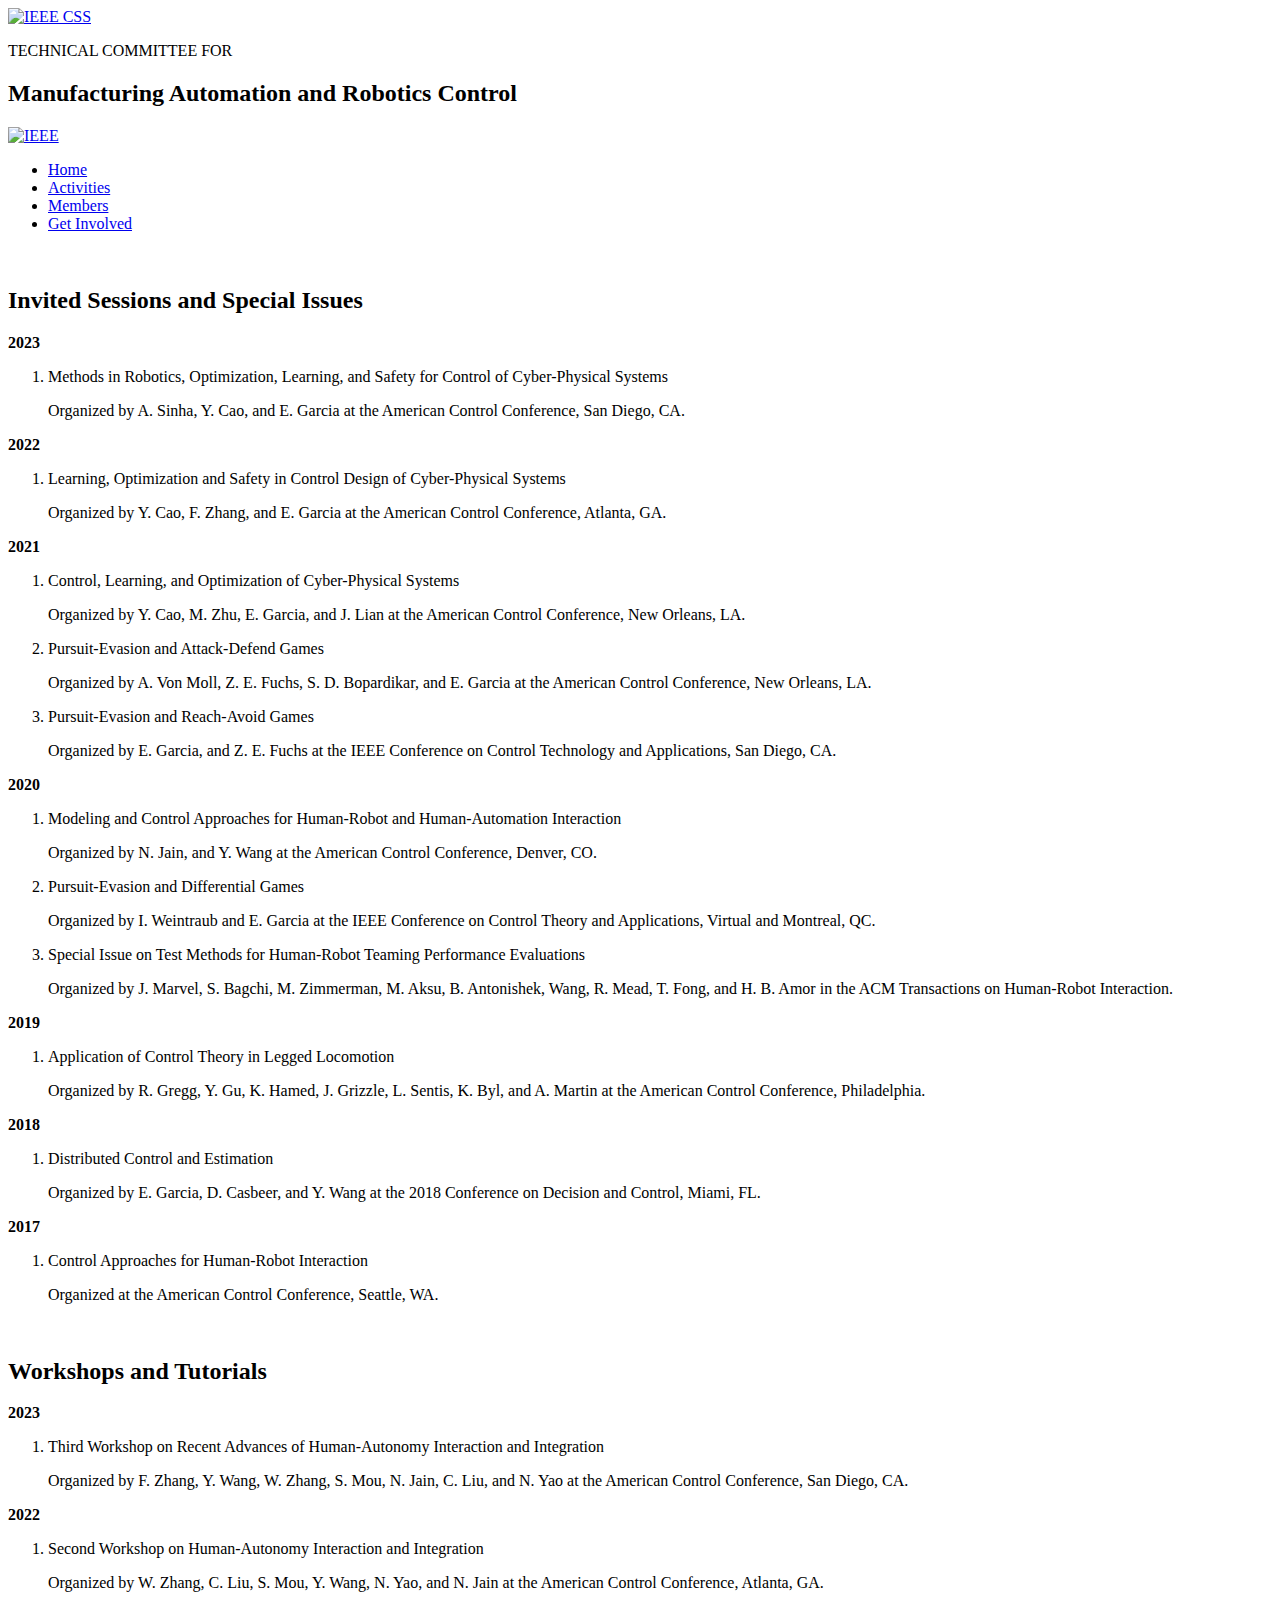
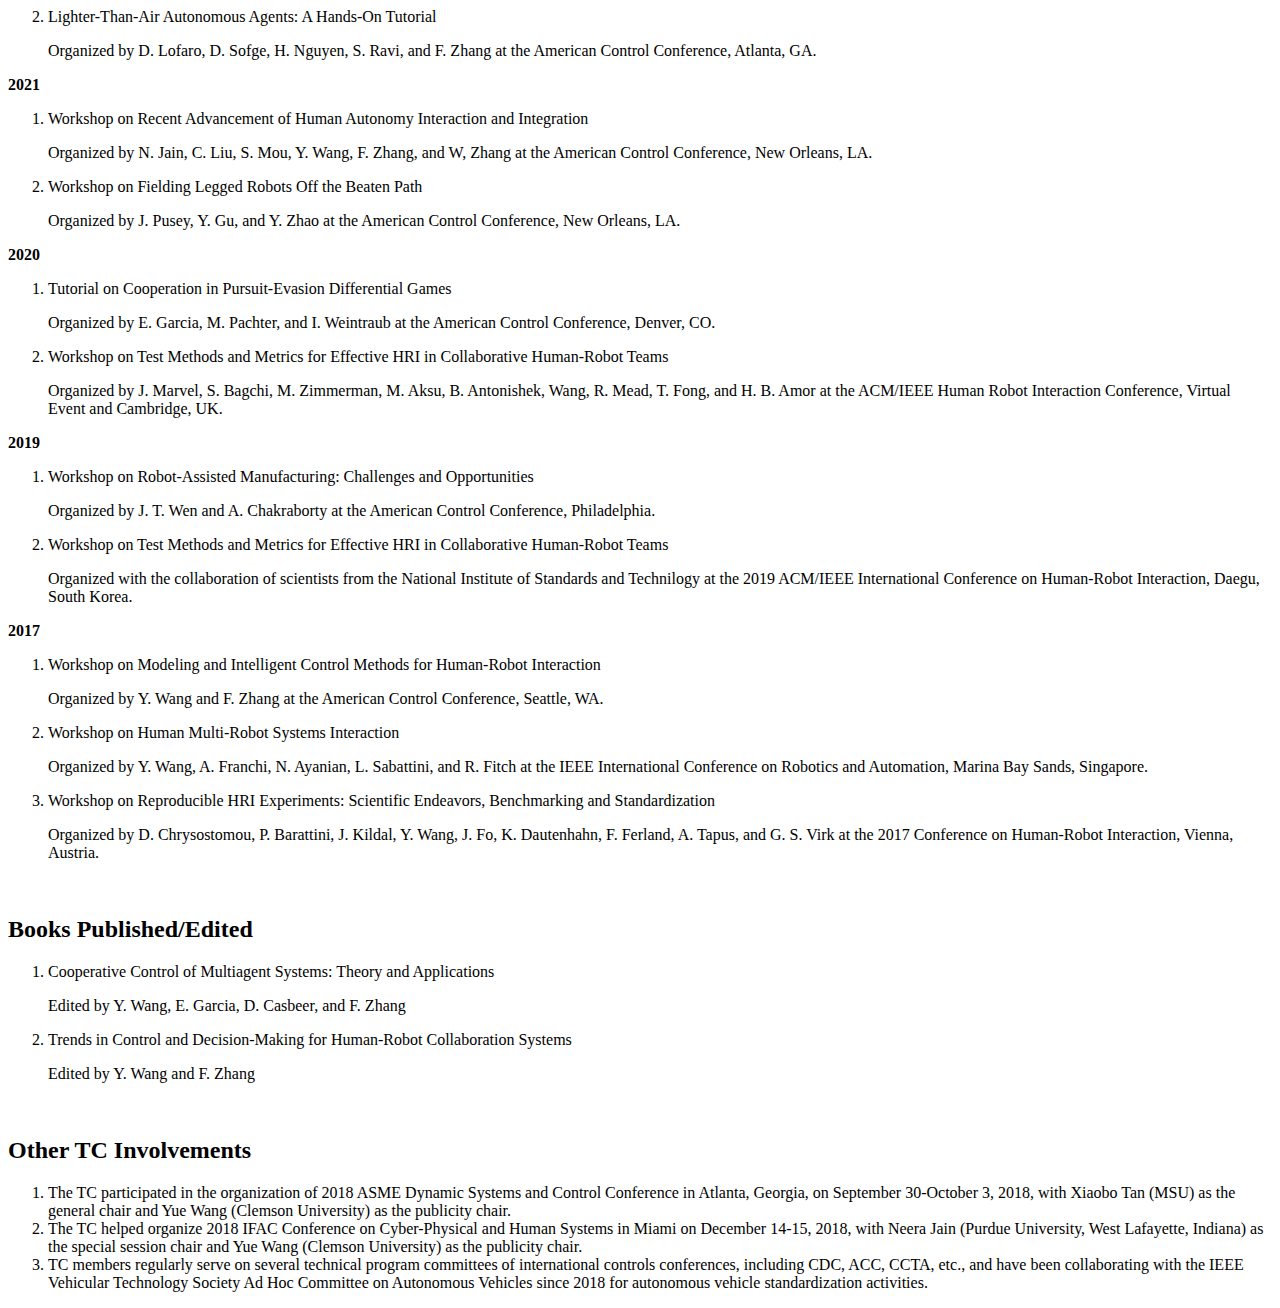
==== activities.html @ f47c3c08 "updated other files" ====
<!DOCTYPE html>
<html
  class="no-js"
  xmlns="http://www.w3.org/1999/xhtml"
  xml:lang="en-gb"
  lang="en-gb"
  dir="ltr"
>
  <head>
    <meta charset="utf-8" />
    <meta http-equiv="content-type" content="text/html; charset=utf-8" />
    <meta name="keywords" content="IEEE, control, systems, society" />
    <meta
      name="description"
      content="Focus is on both applied and theoretical issues in robotics and automation. Robotics is here defined to include intelligent machines and systems; whereas automation includes the use of automated methods in various applications to improve performance and productivity. The society sponsors a number of conferences, including the annual International Conference on Robotics and Automation."
    />
    <title>Activities - IEEE Control Systems Society</title>

    <link rel="shortcut icon" href="/images/favicon.png" />
    <link rel="stylesheet" href="/css/system.css" />
    <link
      href="https://fonts.googleapis.com/css?family=Open+Sans:400,700,800,600"
      rel="stylesheet"
      type="text/css"
    />
    <link rel="stylesheet" href="/css/bootstrap.min.css" />
    <link rel="stylesheet" href="/css/bootstrap-theme.min.css" />
    <link rel="stylesheet" href="/css/font-awesome.min.css" />
    <link rel="stylesheet" href="/css/styles.css" />
    <script src="/js/modernizr-2.6.2-respond-1.1.0.min.js"></script>

    <div class="custom"></div>
  </head>
  <body class="tc-template">
    <header id="header">
      <div class="container title">
        <div class="row">
          <div
            class="col-lg-2 col-md-2 col-sm-12 col-xs-12 logo-ieee text-left"
          >
            <a href="https://www.ieeecss.org/"
              ><img
                src="/images/ieee-css-logo.jpeg"
                width="140"
                height="70"
                alt="IEEE CSS"
            /></a>
          </div>
          <div class="col-lg-8 col-md-8 col-sm-12 col-xs-12">
            <p class="intro">TECHNICAL COMMITTEE FOR</p>
            <h2>Manufacturing Automation and Robotics Control</h2>
          </div>
          <div
            class="col-lg-2 col-md-2 hidden-xs hidden-sm logo-ieee text-right hidden-xs"
          >
            <a href="http://www.ieee.org" target="_blank"
              ><img
                src="/images/ieee-logo.png"
                width="95"
                height="28"
                alt="IEEE"
            /></a>
          </div>
        </div>
      </div>

      <div class="nav">
        <div class="container">
          <div class="row">
            <div class="col-lg-12 col-md-12 col-sm-12 col-xs-12">
              <nav id="nav" role="navigation">
                <div class="moduletable">
                  <ul class="nav menu mod-list">
                    <li class="item-247">
                      <a href="/">Home</a>
                    </li>
                    <li class="item-246">
                      <a href="activities.html">Activities</a>
                    </li>
                    <li class="item-247">
                      <a href="members.html">Members</a>
                    </li>
                    <li class="item-247">
                      <a href="contact.html">Get Involved</a>
                    </li>
                  </ul>
                </div>
              </nav>
            </div>
          </div>
        </div>
      </div>
    </header>

    <div id="main" class="container">
      <div class="row">
        <div class="col-lg-12 col-md-12 col-sm-12 col-xs-12">
          <article>
            <div class="item-page">
              <p>&nbsp;</p>
              <h2>Invited Sessions and Special Issues</h2>
              <!-- <p><strong>2024</strong></p>
              <ol>
                <li>
                  Control of Cyber-Physical Systems: Multidisciplinary
                  Approaches in Robotics, Optimization, Learning, and Safety
                  <p>
                    Organized by A. Sinha, Y. Cao, and D. Casbeer at the
                    American Control Conference, Toronto, ON [Proposed].
                  </p>
                </li>
              </ol> -->
              <p><strong>2023</strong></p>
              <ol>
                <li>
                  Methods in Robotics, Optimization, Learning, and Safety for
                  Control of Cyber-Physical Systems
                  <p>
                    Organized by A. Sinha, Y. Cao, and E. Garcia at the American
                    Control Conference, San Diego, CA.
                  </p>
                </li>
              </ol>
              <p><strong>2022</strong></p>
              <ol>
                <li>
                  Learning, Optimization and Safety in Control Design of
                  Cyber-Physical Systems
                  <p>
                    Organized by Y. Cao, F. Zhang, and E. Garcia at the American
                    Control Conference, Atlanta, GA.
                  </p>
                </li>
              </ol>

              <p><strong>2021</strong></p>
              <ol>
                <li>
                  Control, Learning, and Optimization of Cyber-Physical Systems
                  <p>
                    Organized by Y. Cao, M. Zhu, E. Garcia, and J. Lian at the
                    American Control Conference, New Orleans, LA.
                  </p>
                </li>
                <li>
                  Pursuit-Evasion and Attack-Defend Games
                  <p>
                    Organized by A. Von Moll, Z. E. Fuchs, S. D. Bopardikar, and
                    E. Garcia at the American Control Conference, New Orleans,
                    LA.
                  </p>
                </li>
                <li>
                  Pursuit-Evasion and Reach-Avoid Games
                  <p>
                    Organized by E. Garcia, and Z. E. Fuchs at the IEEE
                    Conference on Control Technology and Applications, San
                    Diego, CA.
                  </p>
                </li>
              </ol>
              <p><strong>2020</strong></p>
              <ol>
                <li>
                  Modeling and Control Approaches for Human-Robot and
                  Human-Automation Interaction
                  <p>
                    Organized by N. Jain, and Y. Wang at the American Control
                    Conference, Denver, CO.
                  </p>
                </li>
                <li>
                  Pursuit-Evasion and Differential Games
                  <p>
                    Organized by I. Weintraub and E. Garcia at the IEEE
                    Conference on Control Theory and Applications, Virtual and
                    Montreal, QC.
                  </p>
                </li>
                <li>
                  Special Issue on Test Methods for Human-Robot Teaming
                  Performance Evaluations
                  <p>
                    Organized by J. Marvel, S. Bagchi, M. Zimmerman, M. Aksu, B.
                    Antonishek, Wang, R. Mead, T. Fong, and H. B. Amor in the
                    ACM Transactions on Human-Robot Interaction.
                  </p>
                </li>
              </ol>
              <p><strong>2019</strong></p>
              <ol>
                <li>
                  Application of Control Theory in Legged Locomotion
                  <p>
                    Organized by R. Gregg, Y. Gu, K. Hamed, J. Grizzle, L.
                    Sentis, K. Byl, and A. Martin at the American Control
                    Conference, Philadelphia.
                  </p>
                </li>
              </ol>
              <p><strong>2018</strong></p>
              <ol>
                <li>
                  Distributed Control and Estimation
                  <p>
                    Organized by E. Garcia, D. Casbeer, and Y. Wang at the 2018
                    Conference on Decision and Control, Miami, FL.
                  </p>
                </li>
              </ol>
              <p><strong>2017</strong></p>
              <ol>
                <li>
                  Control Approaches for Human-Robot Interaction
                  <p>
                    Organized at the American Control Conference, Seattle, WA.
                  </p>
                </li>
              </ol>

              <p>&nbsp;</p>

              <h2>Workshops and Tutorials</h2>
              <p><strong>2023</strong></p>
              <ol>
                <li>
                  Third Workshop on Recent Advances of Human-Autonomy
                  Interaction and Integration
                  <p>
                    Organized by F. Zhang, Y. Wang, W. Zhang, S. Mou, N. Jain,
                    C. Liu, and N. Yao at the American Control Conference, San
                    Diego, CA.
                  </p>
                </li>
              </ol>
              <p><strong>2022</strong></p>
              <ol>
                <li>
                  Second Workshop on Human-Autonomy Interaction and Integration
                  <p>
                    Organized by W. Zhang, C. Liu, S. Mou, Y. Wang, N. Yao, and
                    N. Jain at the American Control Conference, Atlanta, GA.
                  </p>
                </li>
                <li>
                  Lighter-Than-Air Autonomous Agents: A Hands-On Tutorial
                  <p>
                    Organized by D. Lofaro, D. Sofge, H. Nguyen, S. Ravi, and F.
                    Zhang at the American Control Conference, Atlanta, GA.
                  </p>
                </li>
              </ol>
              <p><strong>2021</strong></p>
              <ol>
                <li>
                  Workshop on Recent Advancement of Human Autonomy Interaction
                  and Integration
                  <p>
                    Organized by N. Jain, C. Liu, S. Mou, Y. Wang, F. Zhang, and
                    W, Zhang at the American Control Conference, New Orleans,
                    LA.
                  </p>
                </li>
                <li>
                  Workshop on Fielding Legged Robots Off the Beaten Path
                  <p>
                    Organized by J. Pusey, Y. Gu, and Y. Zhao at the American
                    Control Conference, New Orleans, LA.
                  </p>
                </li>
              </ol>
              <p><strong>2020</strong></p>
              <ol>
                <li>
                  Tutorial on Cooperation in Pursuit-Evasion Differential Games
                  <p>
                    Organized by E. Garcia, M. Pachter, and I. Weintraub at the
                    American Control Conference, Denver, CO.
                  </p>
                </li>
                <li>
                  Workshop on Test Methods and Metrics for Effective HRI in
                  Collaborative Human-Robot Teams
                  <p>
                    Organized by J. Marvel, S. Bagchi, M. Zimmerman, M. Aksu, B.
                    Antonishek, Wang, R. Mead, T. Fong, and H. B. Amor at the
                    ACM/IEEE Human Robot Interaction Conference, Virtual Event
                    and Cambridge, UK.
                  </p>
                </li>
              </ol>
              <p><strong>2019</strong></p>
              <ol>
                <li>
                  Workshop on Robot-Assisted Manufacturing: Challenges and
                  Opportunities
                  <p>
                    Organized by J. T. Wen and A. Chakraborty at the American
                    Control Conference, Philadelphia.
                  </p>
                </li>
                <li>
                  Workshop on Test Methods and Metrics for Effective HRI in
                  Collaborative Human-Robot Teams
                  <p>
                    Organized with the collaboration of scientists from the
                    National Institute of Standards and Technilogy at the 2019
                    ACM/IEEE International Conference on Human-Robot
                    Interaction, Daegu, South Korea.
                  </p>
                </li>
              </ol>
              <p><strong>2017</strong></p>
              <ol>
                <li>
                  Workshop on Modeling and Intelligent Control Methods for
                  Human-Robot Interaction
                  <p>
                    Organized by Y. Wang and F. Zhang at the American Control
                    Conference, Seattle, WA.
                  </p>
                </li>
                <li>
                  Workshop on Human Multi-Robot Systems Interaction
                  <p>
                    Organized by Y. Wang, A. Franchi, N. Ayanian, L. Sabattini,
                    and R. Fitch at the IEEE International Conference on
                    Robotics and Automation, Marina Bay Sands, Singapore.
                  </p>
                </li>
                <li>
                  Workshop on Reproducible HRI Experiments: Scientific
                  Endeavors, Benchmarking and Standardization
                  <p>
                    Organized by D. Chrysostomou, P. Barattini, J. Kildal, Y.
                    Wang, J. Fo, K. Dautenhahn, F. Ferland, A. Tapus, and G. S.
                    Virk at the 2017 Conference on Human-Robot Interaction,
                    Vienna, Austria.
                  </p>
                </li>
              </ol>

              <p>&nbsp;</p>

              <h2>Books Published/Edited</h2>
              <ol>
                <li>
                  Cooperative Control of Multiagent Systems: Theory and
                  Applications
                  <p>Edited by Y. Wang, E. Garcia, D. Casbeer, and F. Zhang</p>
                </li>
                <li>
                  Trends in Control and Decision-Making for Human-Robot
                  Collaboration Systems
                  <p>Edited by Y. Wang and F. Zhang</p>
                </li>
              </ol>

              <p>&nbsp;</p>

              <h2>Other TC Involvements</h2>
              <ol>
                <li>
                  The TC participated in the organization of 2018 ASME Dynamic
                  Systems and Control Conference in Atlanta, Georgia, on
                  September 30-October 3, 2018, with Xiaobo Tan (MSU) as the
                  general chair and Yue Wang (Clemson University) as the
                  publicity chair.
                </li>
                <li>
                  The TC helped organize 2018 IFAC Conference on Cyber-Physical
                  and Human Systems in Miami on December 14-15, 2018, with Neera
                  Jain (Purdue University, West Lafayette, Indiana) as the
                  special session chair and Yue Wang (Clemson University) as the
                  publicity chair.
                </li>
                <li>
                  TC members regularly serve on several technical program
                  committees of international controls conferences, including
                  CDC, ACC, CCTA, etc., and have been collaborating with the
                  IEEE Vehicular Technology Society Ad Hoc Committee on
                  Autonomous Vehicles since 2018 for autonomous vehicle
                  standardization activities.
                </li>
              </ol>
            </div>
          </article>
        </div>
      </div>
    </div>
    <script src="http://ajax.googleapis.com/ajax/libs/jquery/1.11.0/jquery.min.js"></script>
    <script src="/js/bootstrap.min.js"></script>
    <script src="/js/scripts.js"></script>
  </body>
</html>
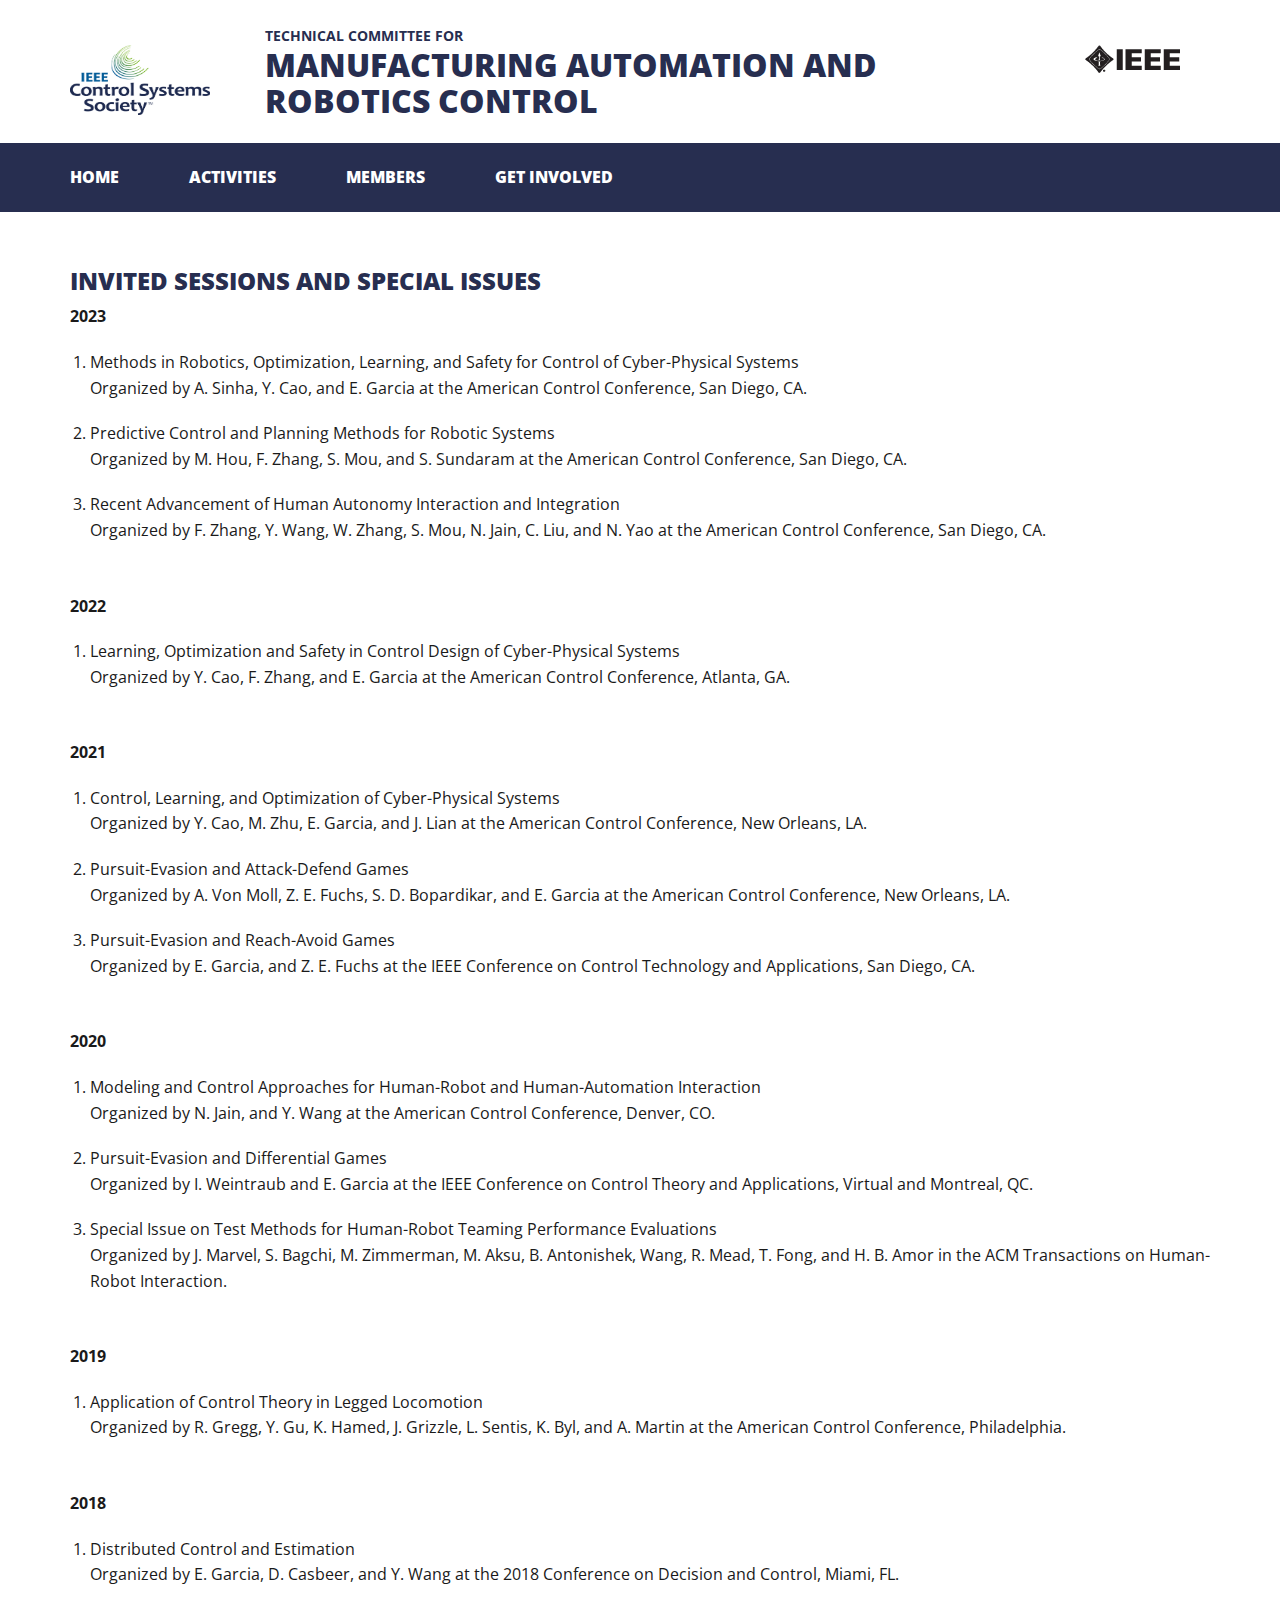
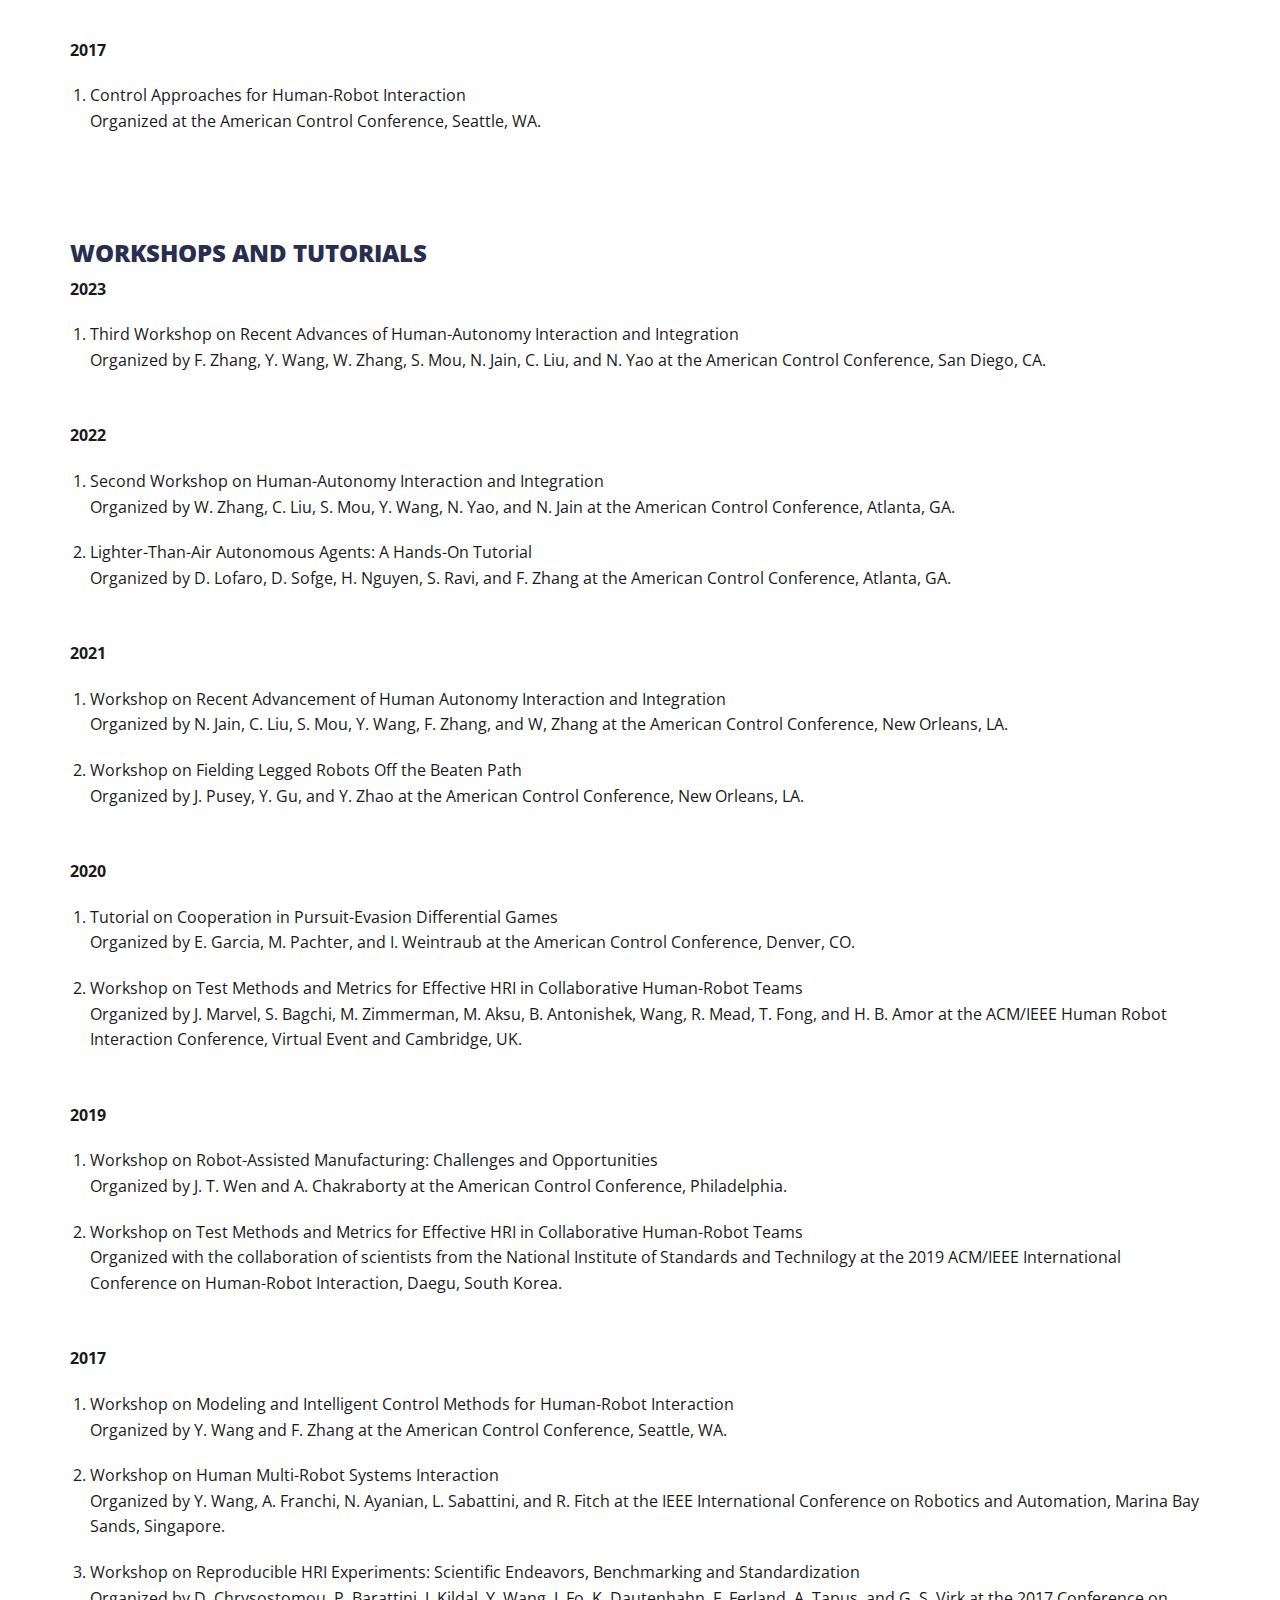
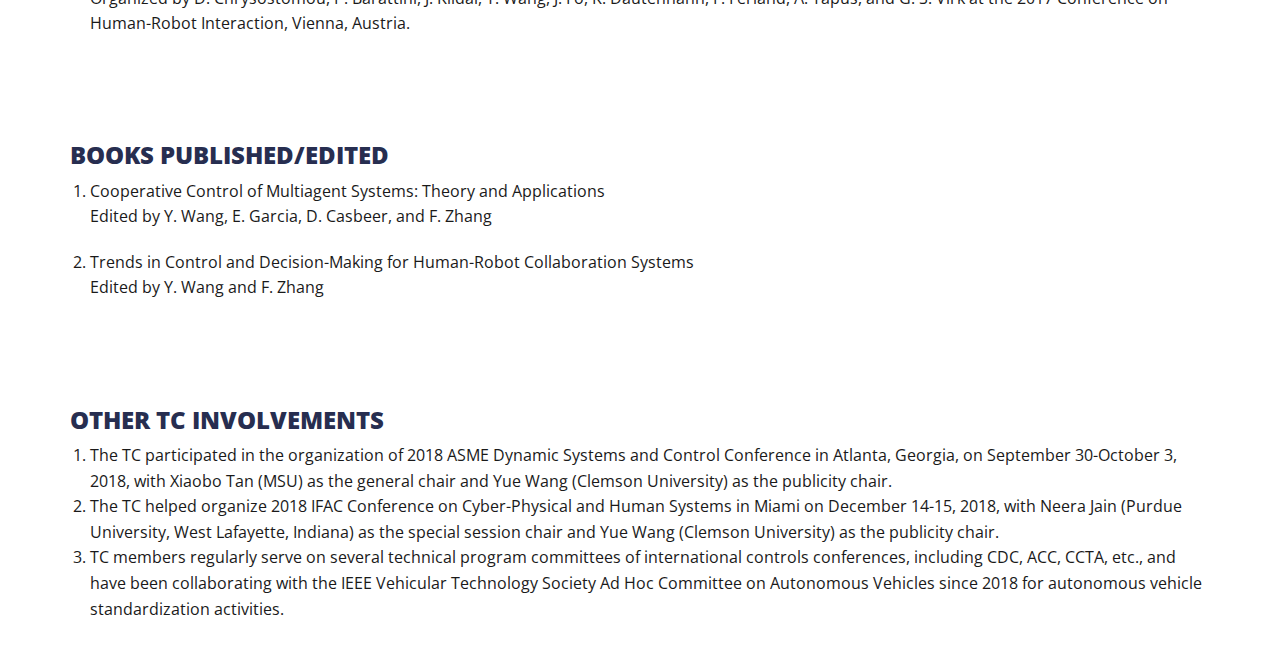
==== commit e0308195: "Update activities.html" ====
--- a/activities.html
+++ b/activities.html
@@ -120,6 +120,23 @@
                     Control Conference, San Diego, CA.
                   </p>
                 </li>
+                <li>
+                  Predictive Control and Planning Methods for Robotic Systems
+                  <p>
+                    Organized by M. Hou, F. Zhang, S. Mou, and S. Sundaram at
+                    the American Control Conference, San Diego, CA.
+                  </p>
+                </li>
+                <li>
+                  Recent Advancement of Human Autonomy Interaction and
+                  Integration
+
+                  <p>
+                    Organized by F. Zhang, Y. Wang, W. Zhang, S. Mou, N. Jain,
+                    C. Liu, and N. Yao at the American Control Conference, San
+                    Diego, CA.
+                  </p>
+                </li>
               </ol>
               <p><strong>2022</strong></p>
               <ol>
--- a/css/system.css
+++ b/css/system.css
@@ -0,0 +1,51 @@
+/**
+ * @copyright	(C) 2007 Open Source Matters, Inc. <https://www.joomla.org>
+ * @license		GNU General Public License version 2 or later; see LICENSE.txt
+ */
+
+/* Import project-level system CSS */
+@import url(../../../media/system/css/system.css);
+
+/* Unpublished */
+.system-unpublished,
+tr.system-unpublished {
+  background: #e8edf1;
+  border-top: 4px solid #c4d3df;
+  border-bottom: 4px solid #c4d3df;
+}
+
+span.highlight {
+  background-color: #ffffcc;
+  font-weight: bold;
+  padding: 1px 0;
+}
+
+.img-fulltext-float-right {
+  float: right;
+  margin-left: 10px;
+  margin-bottom: 10px;
+}
+
+.img-fulltext-float-left {
+  float: left;
+  margin-right: 10px;
+  margin-bottom: 10px;
+}
+
+.img-fulltext-float-none {
+}
+
+.img-intro-float-right {
+  float: right;
+  margin-left: 5px;
+  margin-bottom: 5px;
+}
+
+.img-intro-float-left {
+  float: left;
+  margin-right: 5px;
+  margin-bottom: 5px;
+}
+
+.img-intro-float-none {
+}
--- a/css/styles.css
+++ b/css/styles.css
@@ -0,0 +1,917 @@
+html {
+  min-height: 100%;
+  height: auto;
+}
+body {
+  font-family: "Open Sans", Arial, sans-serif;
+  color: #1a1a1a;
+  font-weight: 400;
+}
+a {
+  color: #61116a;
+  text-decoration: none;
+}
+a:hover {
+  text-decoration: underline;
+}
+ul {
+  padding-left: 0;
+}
+ul li {
+  line-height: 2.4em;
+}
+p,
+article ol,
+article ul {
+  padding: 0 0 10px;
+  font-size: 16px;
+  line-height: 1.6em;
+}
+article ol,
+article ul {
+  /*padding: 0 0 20px 112px;*/
+  padding: 0 0 20px 20px;
+}
+article ol > li,
+article ul > li {
+  line-height: 1.6em;
+}
+article ol > li ol,
+article ul > li ol,
+article ol > li ul,
+article ul > li ul {
+  padding: 0 0 10px 18px;
+}
+h2 {
+  text-transform: uppercase;
+  /* color: #98012e; */
+  color: #272e50;
+  font-size: 24px;
+  font-weight: 900;
+}
+.article-info + h2 {
+  font-size: 18px;
+  padding: 0 12% 10px;
+}
+article h3,
+article h4,
+article h5 {
+  font-size: 18px;
+  font-weight: 700;
+  padding: 0 12% 10px;
+}
+#main .button,
+#main button {
+  background: #61116a;
+  background: -moz-linear-gradient(top, #9217a0 0, #61116a 100%);
+  background: -webkit-linear-gradient(top, #9217a0 0, #61116a 100%);
+  background: linear-gradient(to bottom, #9217a0 0, #61116a 100%);
+  border: 1px solid #61116a;
+  border-radius: 0;
+  color: #fff;
+  font-weight: 600;
+  padding: 0 30px;
+  cursor: pointer;
+  display: inline-block;
+  height: 34px;
+  font-size: 14px;
+  line-height: 34px;
+  text-align: center;
+}
+#main .button:hover,
+#main button:hover {
+  background: #9217a0;
+}
+.btn-primary {
+  text-shadow: none;
+  text-shadow: 0 1px 1px #fff;
+}
+#rscommentsForm {
+  margin-bottom: 20px;
+  width: 100%;
+}
+#meta-nav {
+  width: 100%;
+  height: 35px;
+  background: #2a2a2a;
+  color: #fff;
+}
+#meta-nav a {
+  color: #fff;
+}
+#meta-nav .wedge {
+  background: url(../images/wedge.png) no-repeat;
+  width: 22px;
+  height: 22px;
+  position: absolute;
+  top: 34px;
+  right: 0;
+}
+#meta-nav ul {
+  margin: 6px 0 0;
+  padding: 0;
+}
+#meta-nav ul li {
+  display: inline-block;
+  border-right: 1px solid #fff;
+  padding: 0 10px 0 8px;
+  font-size: 12px;
+  line-height: 12px;
+}
+#meta-nav ul li a {
+  color: #fff;
+}
+#meta-nav ul li:first-child {
+  padding-left: 0;
+}
+#meta-nav ul li:last-child {
+  padding-right: 0;
+  border-right: 0;
+}
+
+header#header .title {
+  padding: 25px 15px;
+}
+header#header .title p.intro {
+  font-size: 14px;
+  font-weight: 700;
+  /* color: #61116a; */
+  color: #272e50;
+  margin: 0;
+  padding: 0;
+}
+header#header .title h2 {
+  margin: 0;
+  padding: 0;
+  /* color: #98012e; */
+  color: #272e50;
+  font-size: 32px;
+  font-weight: 800;
+}
+header#header .logo-ieee {
+  padding-top: 20px;
+}
+header#header .logo-ieee a:first-child {
+  margin-right: 30px;
+}
+header#header .nav {
+  /* background: #61116a; */
+  background: #272e50;
+  color: #fff;
+  /* border-bottom: 2px solid #eee5ef; */
+}
+header#header .nav nav#nav ul {
+  margin: 0;
+  padding: 0;
+}
+header#header .nav nav#nav ul li {
+  display: inline-block;
+  position: relative;
+}
+header#header .nav nav#nav ul li a {
+  color: #fff;
+  font-size: 16px;
+  font-weight: 800;
+  padding: 18px 66px 18px 0;
+  display: inline-block;
+  text-transform: uppercase;
+  position: relative;
+}
+header#header .nav nav#nav ul li a:hover {
+  text-decoration: none;
+}
+header#header .nav nav#nav ul li.parent a:before {
+  content: "\f078";
+  font-family: FontAwesome;
+  font-style: normal;
+  font-weight: 400;
+  text-decoration: inherit;
+  color: #fff;
+  font-size: 12px;
+  position: absolute;
+  top: 18px;
+  right: 45px;
+  transition: all 0.2s ease-in-out;
+}
+header#header .nav nav#nav ul li.parent a:hover:before {
+  transform: rotate(180deg);
+  text-decoration: none;
+}
+header#header .nav nav#nav ul li.parent ul {
+  width: 280px;
+  position: absolute;
+  top: 58px;
+  left: -999999px;
+  z-index: 999999999;
+  font-size: 16px;
+  font-weight: 700;
+  line-height: normal;
+  background: #61116a;
+  margin: 0;
+  padding: 0;
+  text-transform: capitalize;
+  transition: opacity 0.25s ease-in-out;
+  opacity: 0;
+}
+header#header .nav nav#nav ul li.parent ul li {
+  line-height: 18px;
+  padding: 0;
+  width: 100%;
+  text-align: left;
+}
+header#header .nav nav#nav ul li.parent ul li a {
+  padding: 12px !important;
+  display: block;
+}
+header#header .nav nav#nav ul li.parent ul li a div {
+  font-size: 13px;
+}
+header#header .nav nav#nav ul li.parent ul li a:before {
+  content: "";
+}
+header#header .nav nav#nav ul li.parent ul li a:hover,
+.nav > li > a:hover,
+.nav > li > a:focus {
+  background: transparent;
+}
+header#header .nav nav#nav ul li.parent ul li ul {
+  display: none;
+}
+header#header .nav nav#nav ul li:first-child a {
+  padding-left: 0;
+}
+header#header .nav nav#nav ul li:hover ul {
+  left: 0;
+  opacity: 1;
+}
+header#header .nav .back-link {
+  margin-top: 15px;
+}
+header#header .nav .back-link p {
+  padding: 0;
+}
+header#header .nav .back-link p a {
+  font-size: 12px;
+  line-height: 12px;
+  color: #fff;
+}
+#main .home h2 {
+  font-size: 30px;
+  display: block;
+  text-align: center;
+  padding: 5px 20px;
+  position: relative;
+  text-transform: uppercase;
+}
+#main .home h2 span {
+  width: auto;
+  padding: 0 20px;
+  background: #fff;
+  position: relative;
+  z-index: 1;
+}
+#main .home h2:before {
+  content: " ";
+  position: absolute;
+  top: 50%;
+  left: 0;
+  border-top: 1px solid #000;
+  width: 100%;
+  height: 30px;
+  z-index: 0;
+}
+#breadcrumbs {
+  margin: 26px 0 16px;
+  font-size: 12px;
+  font-weight: 700;
+  text-transform: uppercase;
+}
+#breadcrumbs a {
+  color: #98012e;
+}
+#breadcrumbs a:nth-child(3) {
+  display: none;
+}
+#breadcrumbs span.separator:nth-child(2) {
+  display: none;
+}
+#main h1 {
+  font-size: 36px;
+  line-height: 42px;
+  font-weight: 700;
+  margin: 15px 0 20px;
+  padding: 0 0 20px;
+  border-bottom: 10px solid #a183a4;
+}
+#main .full-width h1,
+#main h1.strikethrough {
+  font-size: 30px;
+  display: block;
+  text-align: center;
+  padding: 5px 20px;
+  position: relative;
+  text-transform: uppercase;
+  border-bottom: 0;
+}
+#main .full-width h1 span,
+#main h1.strikethrough span {
+  width: auto;
+  padding: 0 20px;
+  background: #fff;
+  position: relative;
+  z-index: 1;
+}
+#main .full-width h1 {
+  margin: 40px 0 0;
+}
+#main h1.strikethrough {
+  margin: 0 0 20px;
+}
+#main .full-width h1:before {
+  content: " ";
+  position: absolute;
+  top: 50%;
+  left: 0;
+  border-top: 1px solid #000;
+  width: 100%;
+  height: 30px;
+  z-index: 0;
+}
+.right-side .moduletable {
+  margin-bottom: 40px;
+}
+.right-side h3 {
+  font-size: 18px;
+  line-height: 22px;
+  font-weight: 700;
+  border-bottom: 1px solid #bdbdbd;
+  padding-bottom: 8px;
+}
+.right-side h3 i {
+  color: #98012e;
+}
+.right-side .latest-events {
+  position: relative;
+}
+.right-side .latest-events ul li {
+  margin-bottom: 25px;
+  line-height: 1.4em !important;
+}
+.right-side .latest-events ul li .event-date {
+  background: #fff;
+  box-shadow: 0 3px 2px rgba(0, 0, 0, 0.2);
+}
+.right-side .latest-events ul li .event-date .month {
+  font-size: 14px;
+  font-weight: 700;
+  line-height: 25px;
+  height: 25px;
+  background: #98012e;
+  text-align: center;
+  width: 100%;
+  color: #fff;
+}
+.right-side .latest-events ul li .event-date .day {
+  font-size: 36px;
+  font-weight: 700;
+  line-height: 45px;
+  height: 45px;
+  text-align: center;
+}
+.right-side .latest-events ul li a.event-title {
+  font-size: 12px !important;
+  line-height: 1.4em !important;
+  font-weight: 700;
+  color: #1a1a1a;
+}
+.right-side .latest-events .view-all {
+  position: absolute;
+  top: -38px;
+  right: 0;
+}
+.right-side .latest-events .view-all a {
+  font-size: 12px;
+  line-height: 12px;
+  font-weight: 700;
+  color: #1a1a1a;
+}
+.right-side .latest-news {
+  position: relative;
+}
+.right-side .latest-news ul {
+  list-style-type: none;
+  margin: 0;
+  padding: 0;
+}
+.right-side .latest-news ul li {
+  margin-bottom: 20px;
+  padding-left: 0;
+  line-height: 1.4em !important;
+}
+.right-side .latest-news ul li p.date {
+  font-size: 12px;
+  line-height: 14px;
+  font-style: italic;
+  color: #575757;
+  padding: 0 0 4px;
+  margin: 0;
+}
+.right-side .latest-news ul li a {
+  color: #1a1a1a;
+  font-weight: 700;
+}
+.right-side .latest-news .view-all {
+  position: absolute;
+  top: -38px;
+  right: 0;
+}
+.right-side .latest-news .view-all a {
+  font-size: 12px;
+  line-height: 12px;
+  font-weight: 700;
+  color: #1a1a1a;
+}
+#main #discuss-wrapper a:hover {
+  text-decoration: underline;
+}
+#main #discuss-wrapper .icon-tag {
+  padding-right: 2px;
+}
+#main #discuss-wrapper .discuss-item-hd .discuss-post-title {
+  font-size: 36px;
+  line-height: 42px;
+  font-weight: 700;
+}
+#main #discuss-wrapper .discuss-component-title {
+  font-size: 14px;
+  line-height: 18px;
+  font-weight: 700;
+  margin-bottom: 0;
+}
+#main #discuss-wrapper .discuss-searchbar {
+  background: #a183a4;
+  border: 0;
+  padding: 15px 30px 0;
+  height: 80px;
+  border-radius: 0;
+  margin-bottom: 0;
+}
+#main #discuss-wrapper .discuss-searchbar .input-searchbar {
+  height: 48px;
+  font-family: "Open Sans", Arial, sans-serif;
+  font-size: 18px;
+  line-height: 48px;
+  color: #1a1a1a;
+  border: 1px solid #61116a;
+  box-shadow: inset 0 2px 0 #e7dde8;
+}
+#main #discuss-wrapper .discuss-searchbar .btn-primary {
+  height: 48px;
+}
+#main #discuss-wrapper .btn-primary {
+  background: #61116a;
+}
+#main #discuss-wrapper .btn-primary:hover {
+  background: #9217a0;
+}
+#main #discuss-wrapper .discuss-toolbar .navbar-inner {
+  border-radius: 0;
+  background: #61116a;
+  height: 36px;
+  box-shadow: none;
+  border: 0;
+  margin: -1px;
+}
+#main #discuss-wrapper .navbar .divider-vertical {
+  border: 0;
+}
+#main #discuss-wrapper .navbar .nav li.active a {
+  background: #3f0a45;
+}
+#main #discuss-wrapper .navbar .nav li a {
+  color: #fff;
+  font-size: 18px;
+  padding-top: 8px;
+  text-shadow: none;
+}
+#main #discuss-wrapper .navbar .nav li .dropdown-toggle_ .caret {
+  color: #fff;
+  border-top-color: #fff;
+  border-bottom-color: #fff;
+}
+#main #discuss-wrapper .nav-tabs {
+  border: 0;
+  border-bottom: 1px solid #eee;
+  padding-bottom: 15px;
+}
+#main #discuss-wrapper .nav-tabs a {
+  border: 0;
+  font-size: 14px;
+  font-weight: 700;
+  color: #98012e;
+}
+#main #discuss-wrapper .nav-tabs a:hover {
+  background: 0;
+  text-decoration: underline;
+}
+#main #discuss-wrapper .nav-tabs .active a {
+  text-decoration: underline;
+}
+#main #discuss-wrapper .discuss-item {
+  border: 0;
+  border-bottom: 1px solid #eee;
+  padding-bottom: 10px;
+}
+#main #discuss-wrapper .discuss-item .discuss-item-left {
+  width: 190px;
+  margin-right: 10px;
+}
+#main #discuss-wrapper .discuss-item .discuss-item-right {
+  border: 0;
+  margin-left: 190px;
+}
+#main #discuss-wrapper .discuss-item .discuss-story .discuss-story-ft {
+  background: 0;
+  border: 0;
+}
+#main #discuss-wrapper .discuss-item .discuss-story .discuss-story-ft span {
+  border-right: 1px solid #ddd;
+  padding-right: 10px;
+}
+#main
+  #discuss-wrapper
+  .discuss-item
+  .discuss-story
+  .discuss-story-ft
+  span:last-child {
+  border-right: 0;
+}
+#main #discuss-wrapper .discuss-user {
+  padding-top: 5px;
+}
+#main #discuss-wrapper .discuss-user .discuss-user-name {
+  font-size: 18px;
+  color: #61116a;
+  text-align: right;
+  width: auto;
+}
+#main #discuss-wrapper .discuss-date {
+  font-weight: 700;
+}
+#main #discuss-wrapper .discuss-date a {
+  color: #98012e;
+}
+#main #discuss-wrapper .discuss-post-title {
+  font-size: 18px;
+  font-weight: 700;
+  color: #1a1a1a;
+}
+#main #discuss-wrapper .status {
+  background: 0;
+  border: 0;
+}
+#main #discuss-wrapper .status span {
+  font-size: 11px;
+  line-height: 13px;
+  text-transform: uppercase;
+  color: #61116a;
+}
+#main #discuss-wrapper .status span.item-count {
+  font-size: 24px;
+  line-height: 28px;
+  font-weight: 800;
+  color: #98012e;
+}
+#main #discuss-wrapper .discuss-statistic .views,
+#main #discuss-wrapper .discuss-statistic .likes,
+#main #discuss-wrapper .discuss-statistic .votes {
+  background: 0;
+  border: 0;
+}
+#main #discuss-wrapper .discuss-statistic .views span,
+#main #discuss-wrapper .discuss-statistic .likes span,
+#main #discuss-wrapper .discuss-statistic .votes span {
+  font-size: 11px;
+  line-height: 13px;
+  text-transform: uppercase;
+  color: #61116a;
+}
+#main #discuss-wrapper .discuss-statistic .views span.item-count,
+#main #discuss-wrapper .discuss-statistic .likes span.item-count,
+#main #discuss-wrapper .discuss-statistic .votes span.item-count {
+  font-size: 24px;
+  line-height: 28px;
+  font-weight: 800;
+  color: #98012e;
+}
+#main #discuss-wrapper .discuss-likes {
+  border: 0;
+}
+#main #discuss-wrapper #login-sso h4 {
+  font-size: 18px;
+  line-height: 22px;
+  font-weight: 700;
+}
+#main #discuss-wrapper #login-sso p {
+  font-size: 14px;
+  line-height: 18px;
+}
+#main #discuss-wrapper #login-sso input {
+  font-family: "Open Sans", Arial, sans-serif;
+  width: 100%;
+  height: 48px;
+  font-size: 18px;
+  line-height: 48px;
+  color: #1a1a1a;
+  border: 1px solid #61116a;
+  box-shadow: inset 0 2px 0 #e7dde8;
+}
+#main #discuss-wrapper #login-sso .button {
+  font-family: "Open Sans", Arial, sans-serif;
+  background: #61116a;
+  border: 0;
+  color: #fff;
+  border-radius: 2px;
+  box-shadow: none;
+}
+.rs_event_detail {
+  background: none !important;
+  box-shadow: none;
+  border-bottom: 1px solid #bcbcbc;
+  border-radius: 0;
+}
+.rs_events_container li {
+  padding: 30px 0 !important;
+}
+.rs_events_container li a {
+  color: #1a1a1a;
+}
+.rs_events_container li a:hover {
+  color: #1a1a1a !important;
+  text-decoration: underline;
+}
+.rs_events_container li .date {
+  color: #98012e;
+  font-size: 24px;
+  line-height: 28px;
+}
+.rs_events_container li .date span {
+  font-weight: 700;
+  display: inline-block;
+}
+.rs_events_container li .event-info {
+  border-left: 1px solid #bcbcbc;
+}
+.rs_events_container li .event-name {
+  font-size: 24px;
+  line-height: 28px;
+  color: #1a1a1a;
+}
+.rs_events_container li .location {
+  font-size: 16px;
+  line-height: 20px;
+  color: #61116a;
+  margin-top: 6px;
+}
+.rs_events_container li .location a {
+  color: #61116a;
+}
+.rsc_comments_count {
+  padding: 0 12% 10px;
+}
+
+/* begin sign in link */
+#sign_in {
+  position: relative;
+  float: right;
+  padding-bottom: 5px;
+  padding-top: 8px;
+}
+#sign_in .open > a,
+#sign_in .open > a:hover,
+#sign_in .open > a:focus {
+  background-color: transparent;
+  border-color: transparent;
+}
+#sign_in > div {
+  float: left;
+}
+
+/* .adminlink {
+        margin-right: 20px;
+    } */
+
+.signinicon,
+.signinicon:hover,
+.signedinuser .glyphicon,
+.signedinuser .glyphicon:hover {
+  padding-right: 10px;
+  /* float: right; */
+  color: #fff;
+}
+
+.signedinuser .glyphicon-chevron-down,
+.signedinuser .glyphicon-chevron-down:hover,
+.signedinadmin .glyphicon-chevron-down,
+.signedinadmin .glyphicon-chevron-down:hover {
+  padding-left: 10px;
+  top: 3px;
+}
+
+.signinicon:before {
+  font-family: "FontAwesome";
+  content: "\f084";
+  transform: rotateZ(45deg) rotateX(180deg); /* only in newer browsers */
+  display: inline-block;
+}
+
+.signinicon:before:hover {
+  text-decoration: none;
+}
+
+#sign_in .dropdown-menu span.signinicon {
+  color: #fff;
+  background-color: #000;
+  padding-left: 0;
+  padding-right: 5px;
+}
+
+/* reset metanav list styles for the dropdown */
+#meta-nav .dropdown-menu li:after {
+  content: "";
+  padding: 0;
+}
+
+#meta-nav .dropdown-menu li {
+  padding-left: 0;
+  padding-right: 0;
+  width: 100%;
+}
+#meta-nav .dropdown-menu li a {
+  padding-top: 5px;
+  padding-bottom: 5px;
+  color: #000;
+}
+
+.adminlink {
+  padding-left: 10px;
+}
+/* end sign in link */
+
+/* begin footer */
+footer {
+  background: #2a2a2a;
+  /* // font-size: 0.75em; */
+  padding: 40px 0;
+  color: #fff;
+}
+
+footer a,
+footer p {
+  color: #fff;
+  padding: 0;
+  font-size: 0.9em;
+}
+
+footer .container {
+  padding-top: 10px;
+  padding-bottom: 10px;
+  background-color: #2a2a2a;
+}
+
+footer .custom {
+  padding-left: 15px;
+  padding-right: 15px;
+}
+
+footer .sitename,
+footer.sitetagline {
+  display: block;
+}
+footer ul.list-inline {
+  padding: 0 0 0 5px;
+}
+footer ul.list-inline li {
+  padding: 0;
+}
+footer ul.list-inline li:after {
+  content: "|";
+  padding: 0 3px;
+}
+footer ul.list-inline li:last-child:after {
+  content: "";
+  padding: 0;
+}
+
+footer {
+  color: #fff;
+  background-color: #2a2a2a;
+  padding: 2em 0;
+  /* margin-top: 2em; */
+}
+
+footer a,
+footer a:hover {
+  color: #fff;
+}
+
+.footer-separator {
+  display: none;
+}
+
+@media only screen and (max-width: 420px) {
+  p {
+    padding-right: 0;
+    padding-left: 0;
+  }
+}
+.ir {
+  display: block;
+  border: 0;
+  text-indent: -999em;
+  overflow: hidden;
+  background-color: transparent;
+  background-repeat: no-repeat;
+  text-align: left;
+  direction: ltr;
+}
+.ir br {
+  display: none;
+}
+.hidden {
+  display: none !important;
+  visibility: hidden;
+}
+.visuallyhidden {
+  border: 0;
+  clip: rect(0, 0, 0, 0);
+  height: 1px;
+  margin: -1px;
+  overflow: hidden;
+  padding: 0;
+  position: absolute;
+  width: 1px;
+}
+.visuallyhidden.focusable:active,
+.visuallyhidden.focusable:focus {
+  clip: auto;
+  height: auto;
+  margin: 0;
+  overflow: visible;
+  position: static;
+  width: auto;
+}
+.invisible {
+  visibility: hidden;
+}
+.clearfix:before,
+.clearfix:after {
+  content: "";
+  display: table;
+}
+.clearfix:after {
+  clear: both;
+}
+@media print {
+  * {
+    background: transparent !important;
+    color: #000 !important;
+    box-shadow: none !important;
+    text-shadow: none !important;
+    filter: none !important;
+  }
+  a,
+  a:visited {
+    text-decoration: underline;
+  }
+  .ir a:after,
+  a[href^="javascript:"]:after,
+  a[href^="#"]:after {
+    content: "";
+  }
+  pre,
+  blockquote {
+    border: 1px solid #999;
+    page-break-inside: avoid;
+  }
+  thead {
+    display: table-header-group;
+  }
+  tr,
+  img {
+    page-break-inside: avoid;
+  }
+  img {
+    max-width: 100% !important;
+  }
+  p,
+  h2,
+  h3 {
+    orphans: 3;
+    widows: 3;
+  }
+  h2,
+  h3 {
+    page-break-after: avoid;
+  }
+}
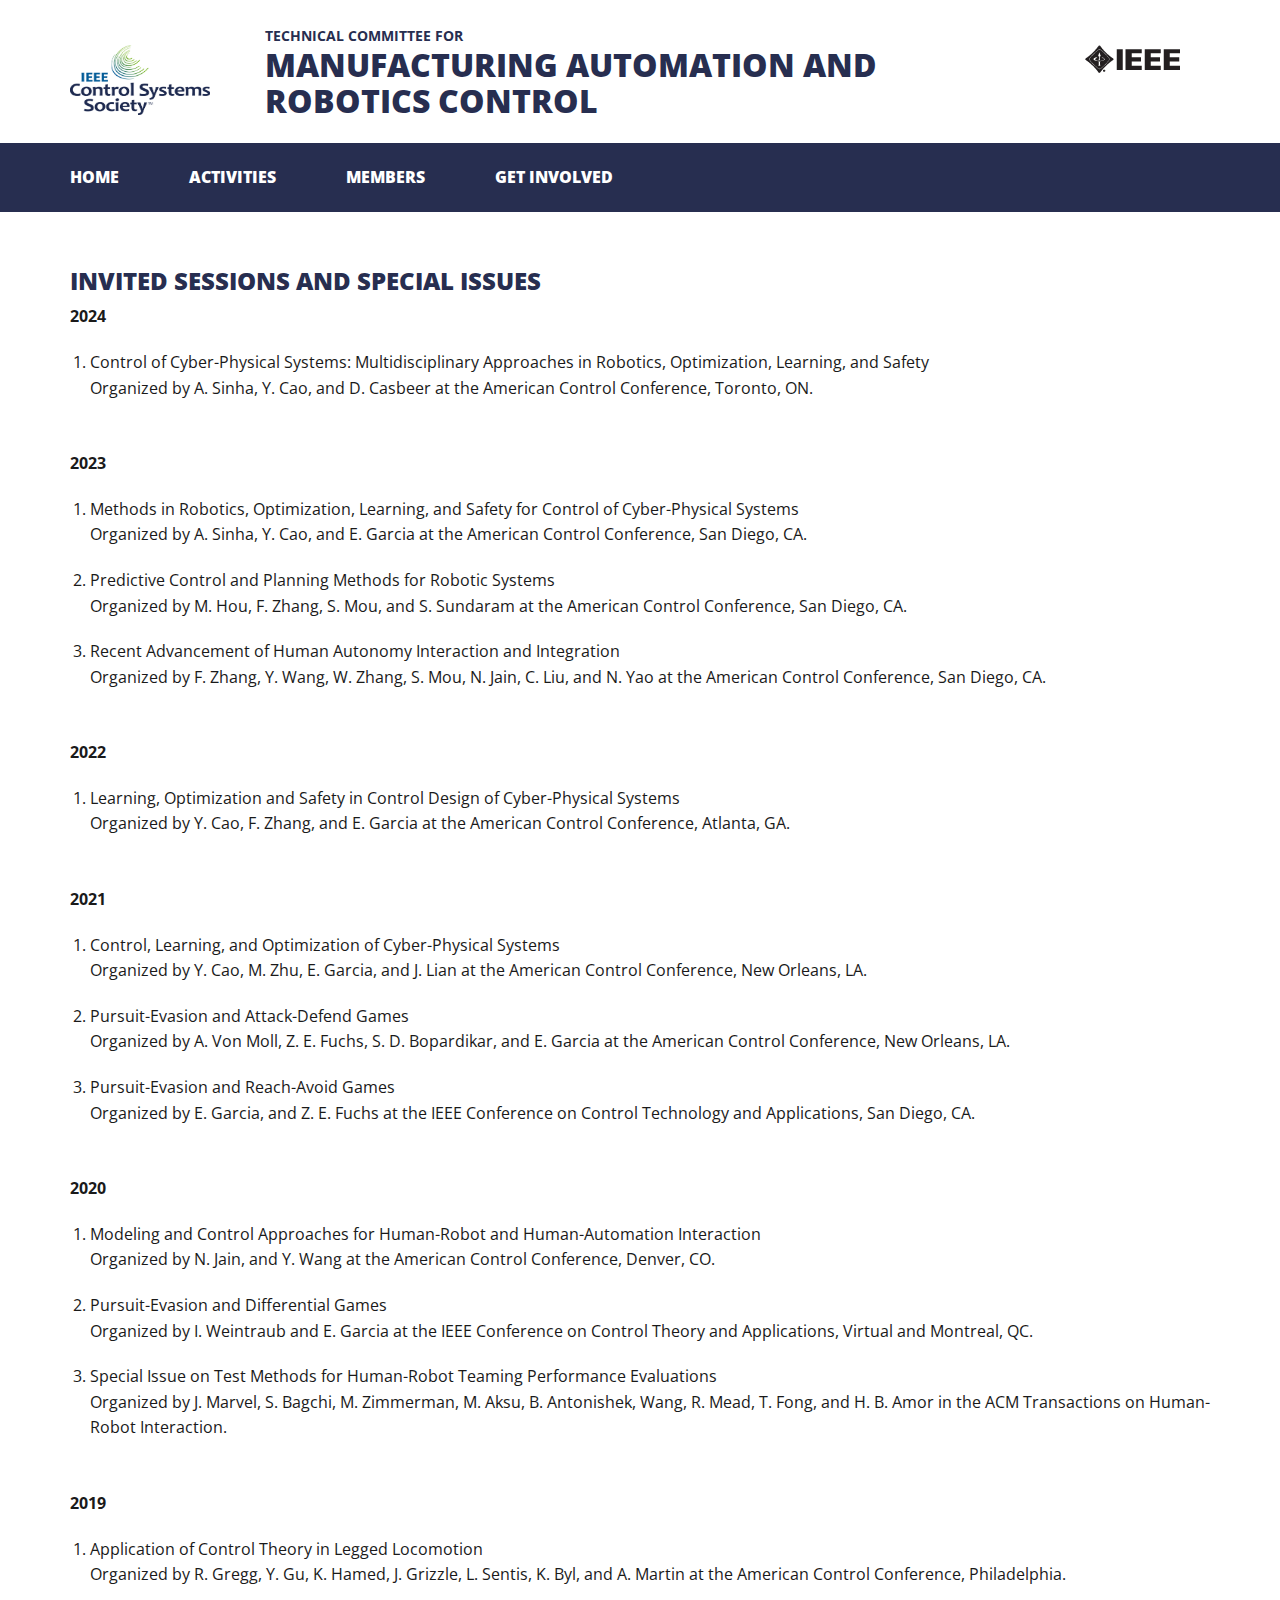
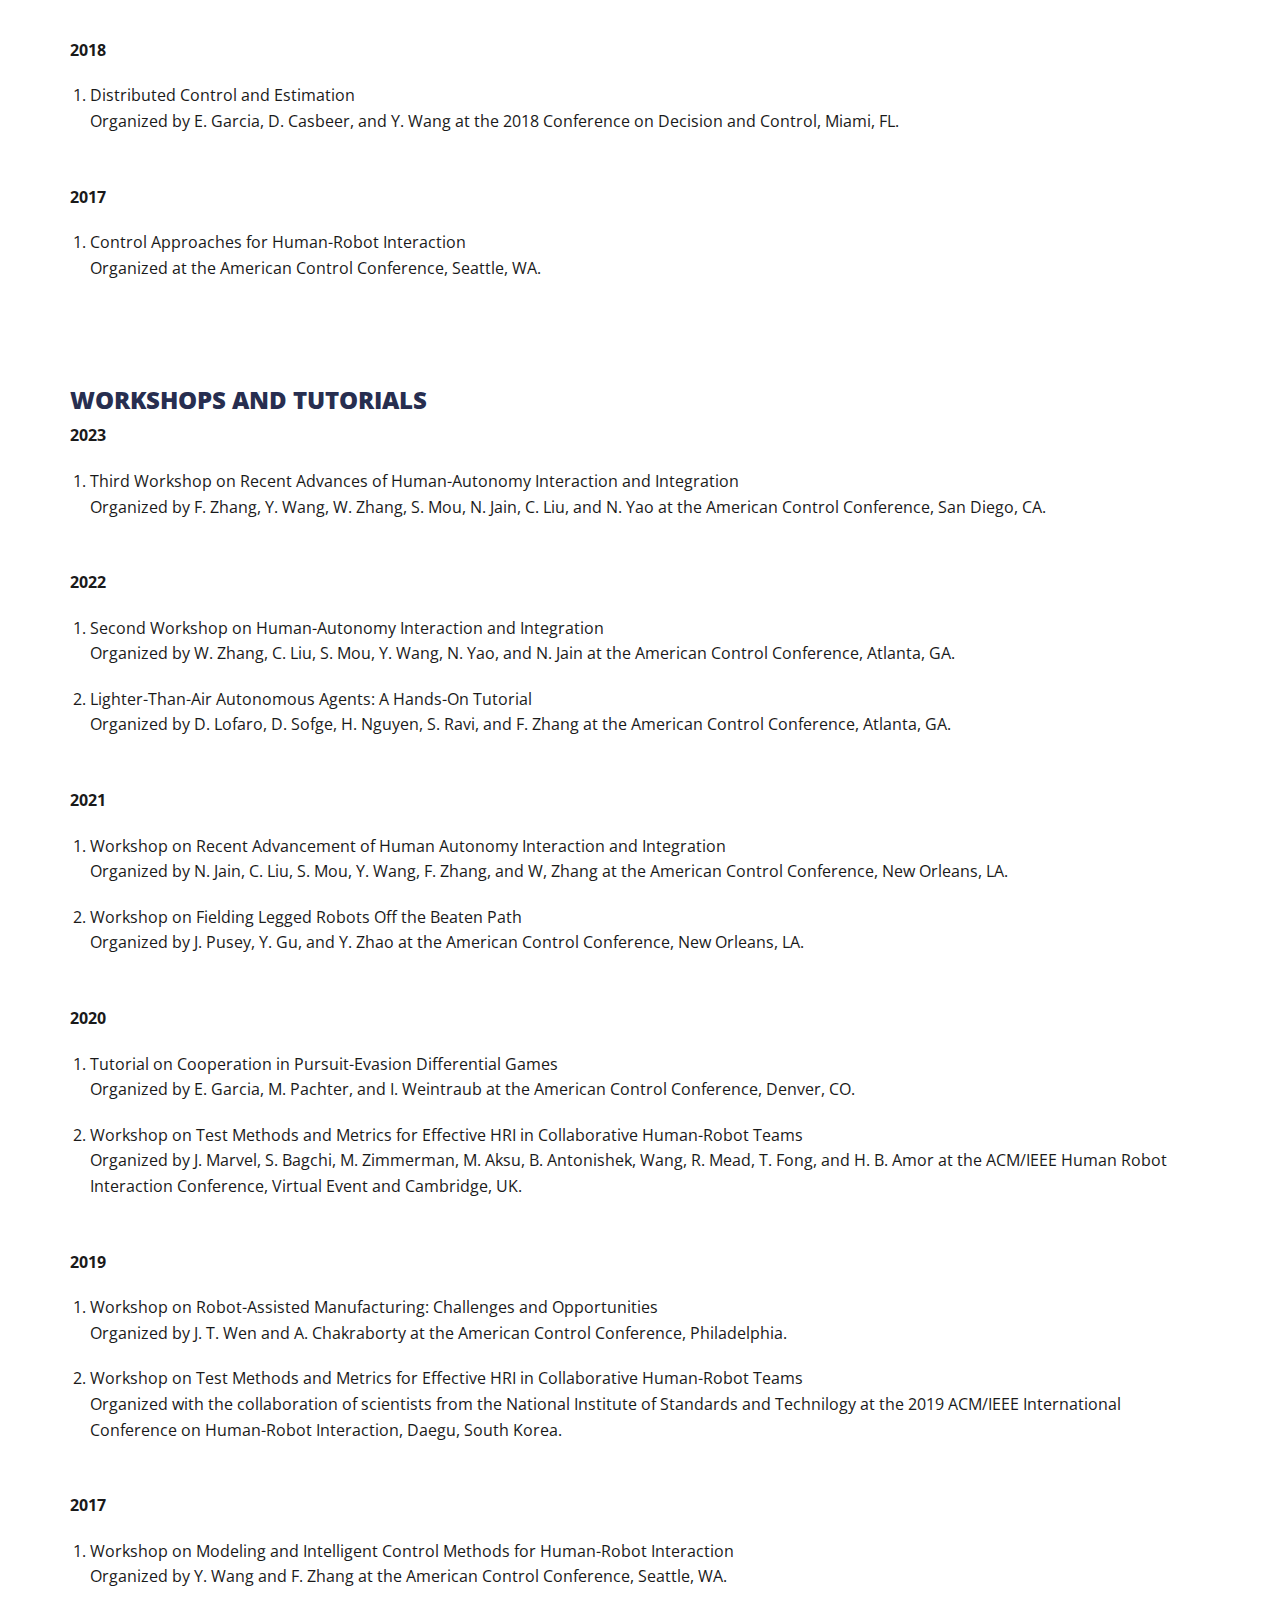
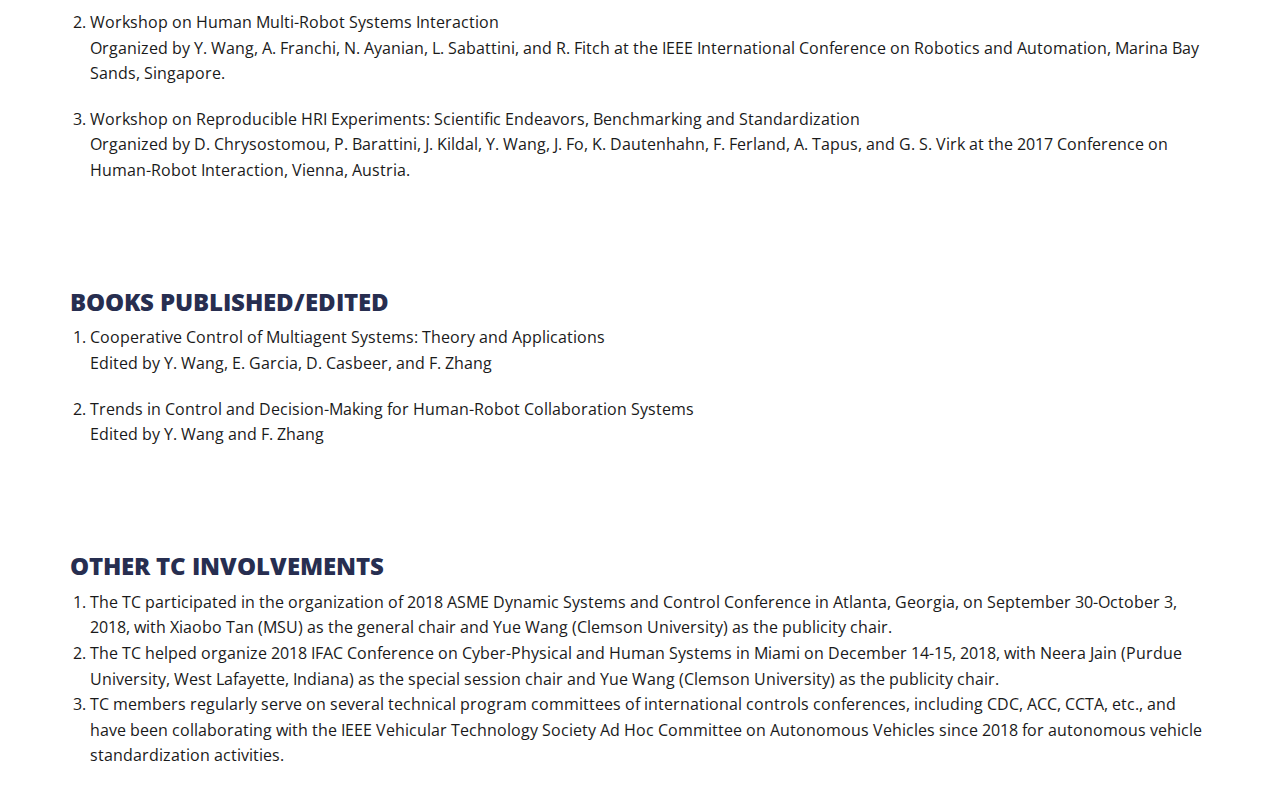
==== commit 7ddc4230: "Update activities.html" ====
--- a/activities.html
+++ b/activities.html
@@ -99,17 +99,17 @@
             <div class="item-page">
               <p>&nbsp;</p>
               <h2>Invited Sessions and Special Issues</h2>
-              <!-- <p><strong>2024</strong></p>
+              <p><strong>2024</strong></p>
               <ol>
                 <li>
                   Control of Cyber-Physical Systems: Multidisciplinary
                   Approaches in Robotics, Optimization, Learning, and Safety
                   <p>
                     Organized by A. Sinha, Y. Cao, and D. Casbeer at the
-                    American Control Conference, Toronto, ON [Proposed].
-                  </p>
-                </li>
-              </ol> -->
+                    American Control Conference, Toronto, ON.
+                  </p>
+                </li>
+              </ol>
               <p><strong>2023</strong></p>
               <ol>
                 <li>
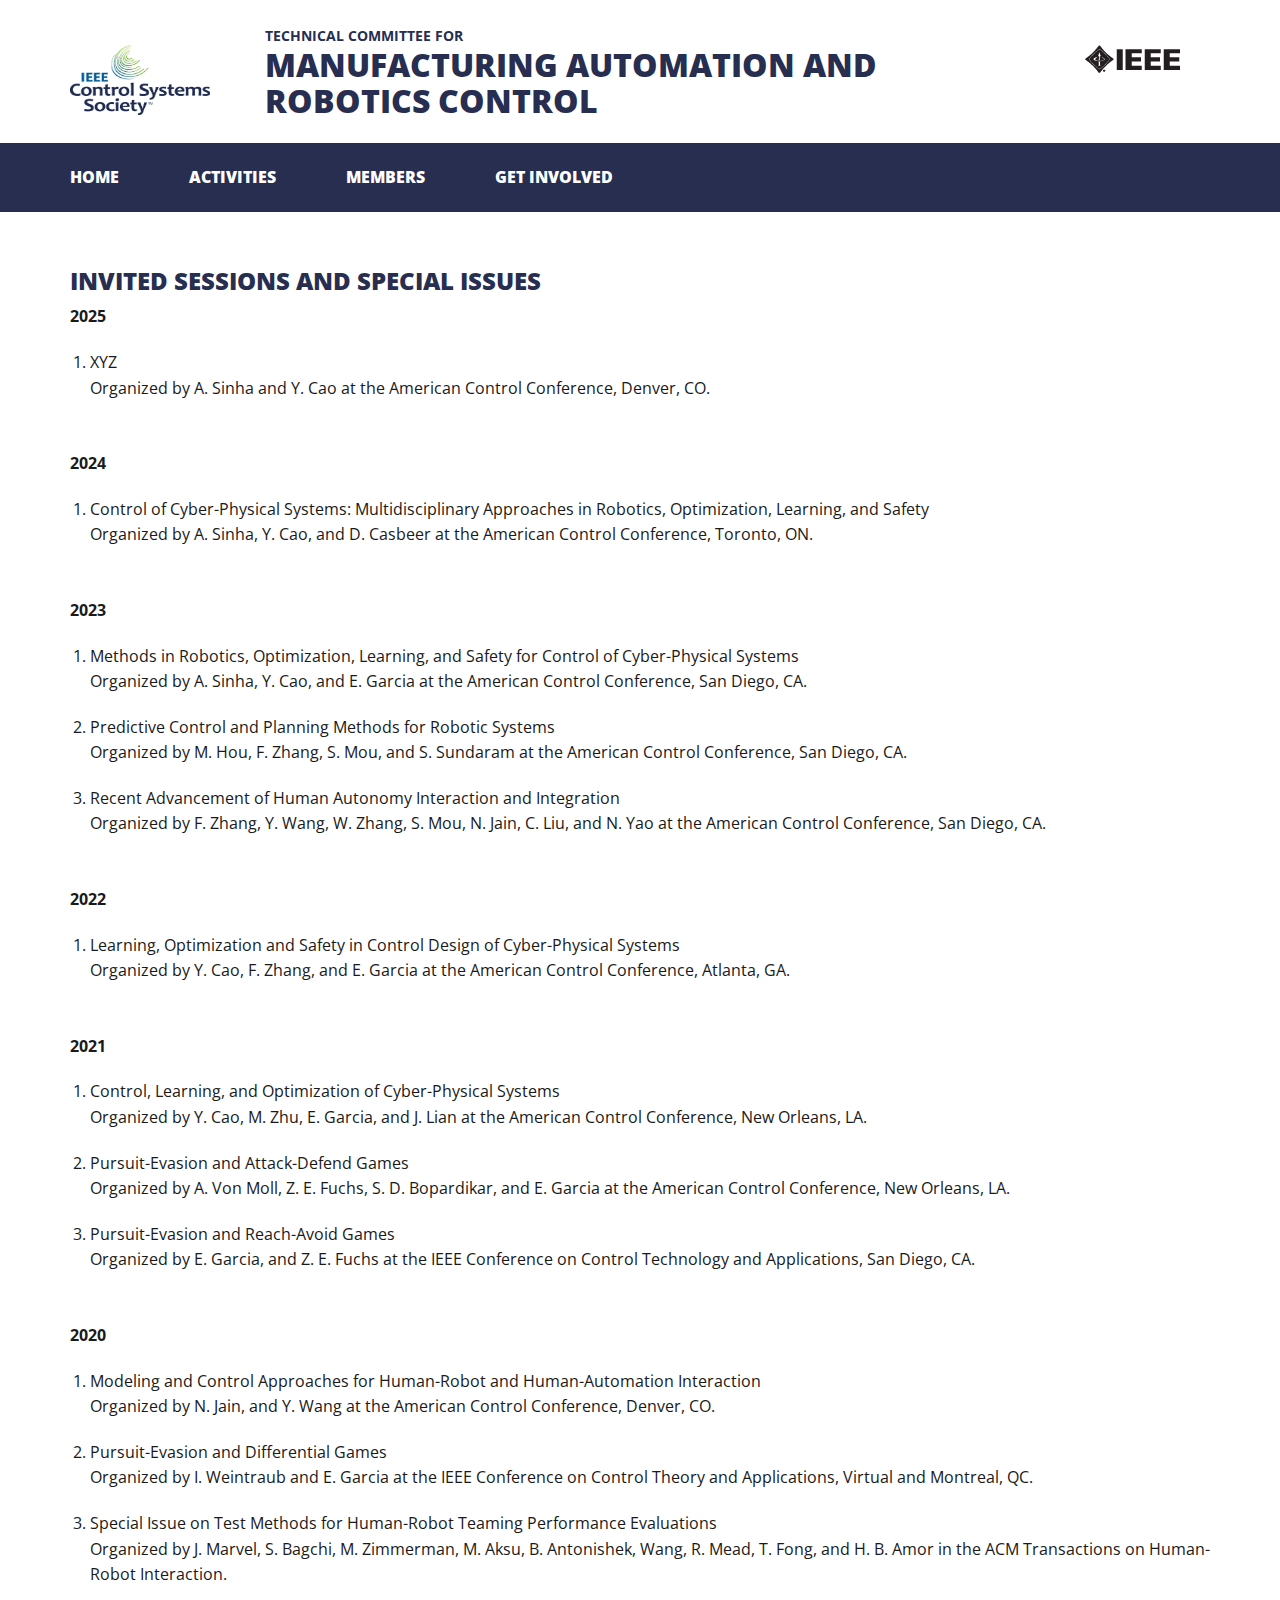
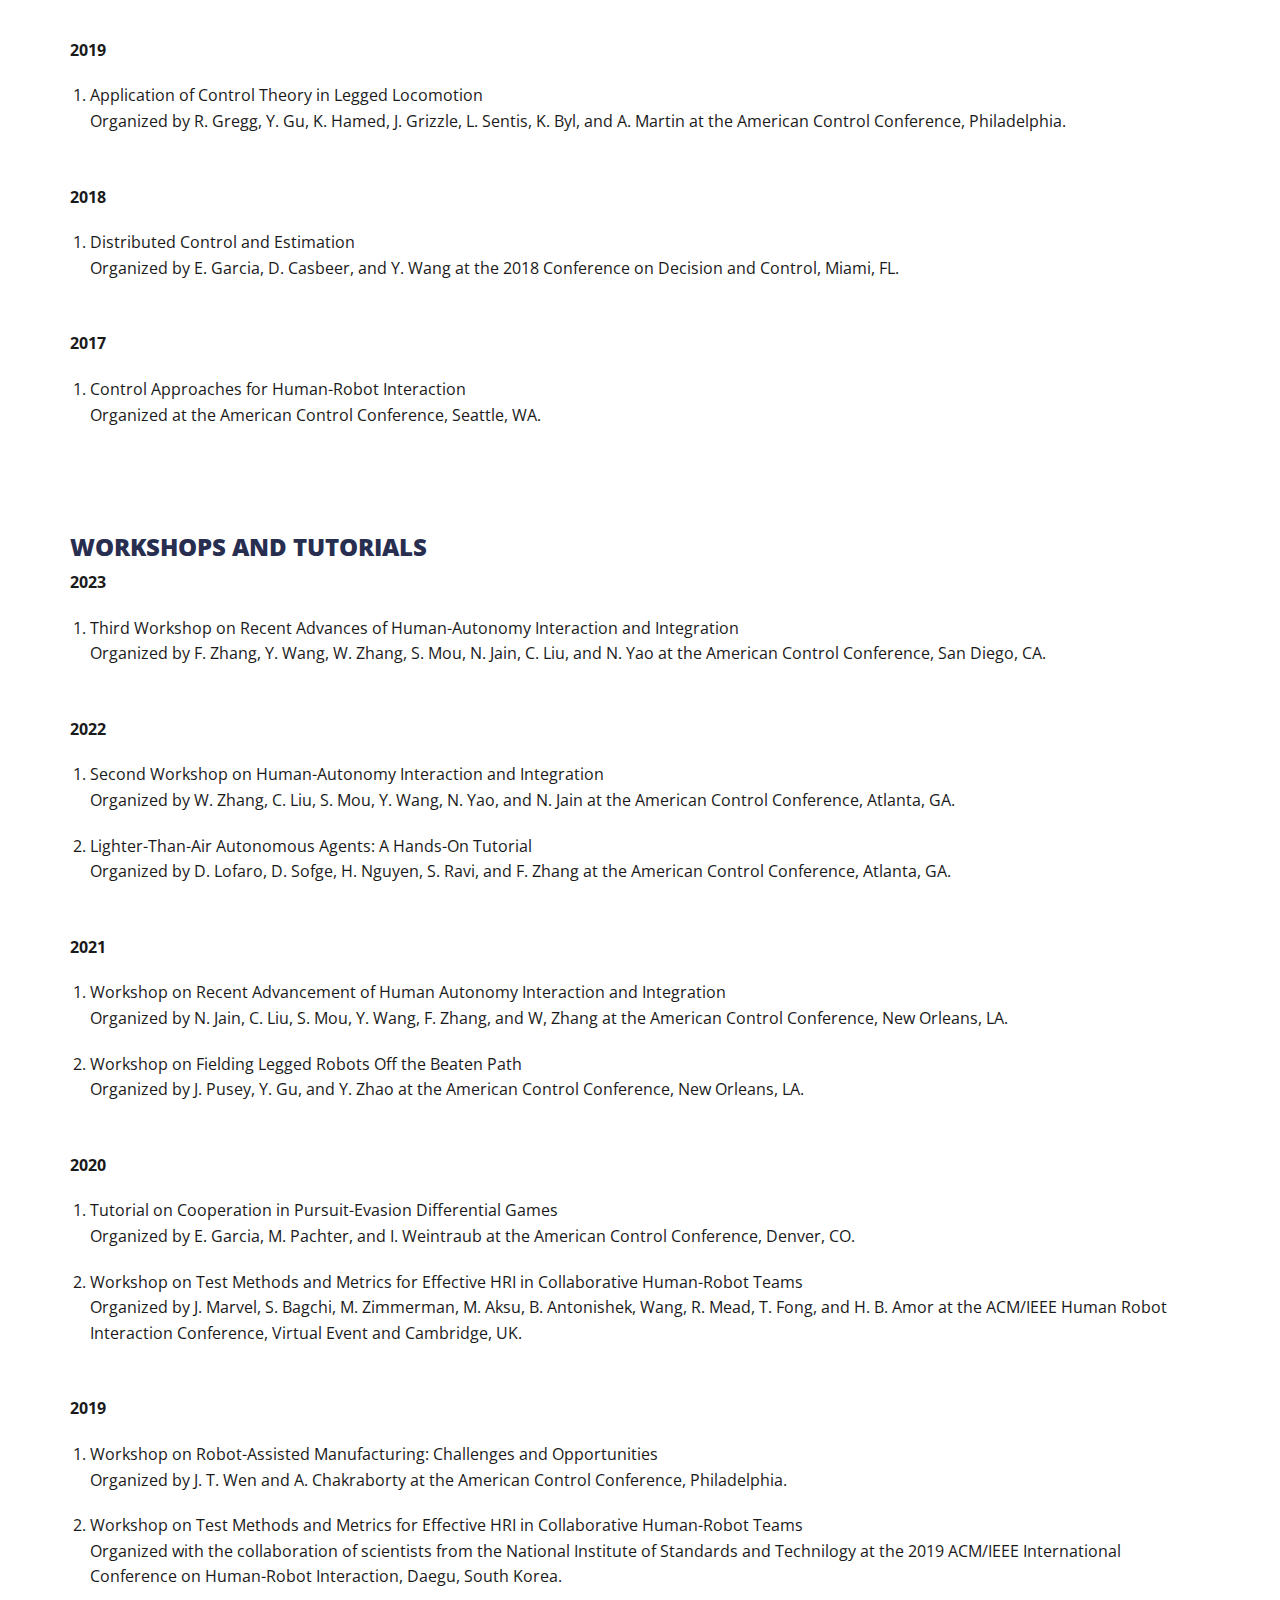
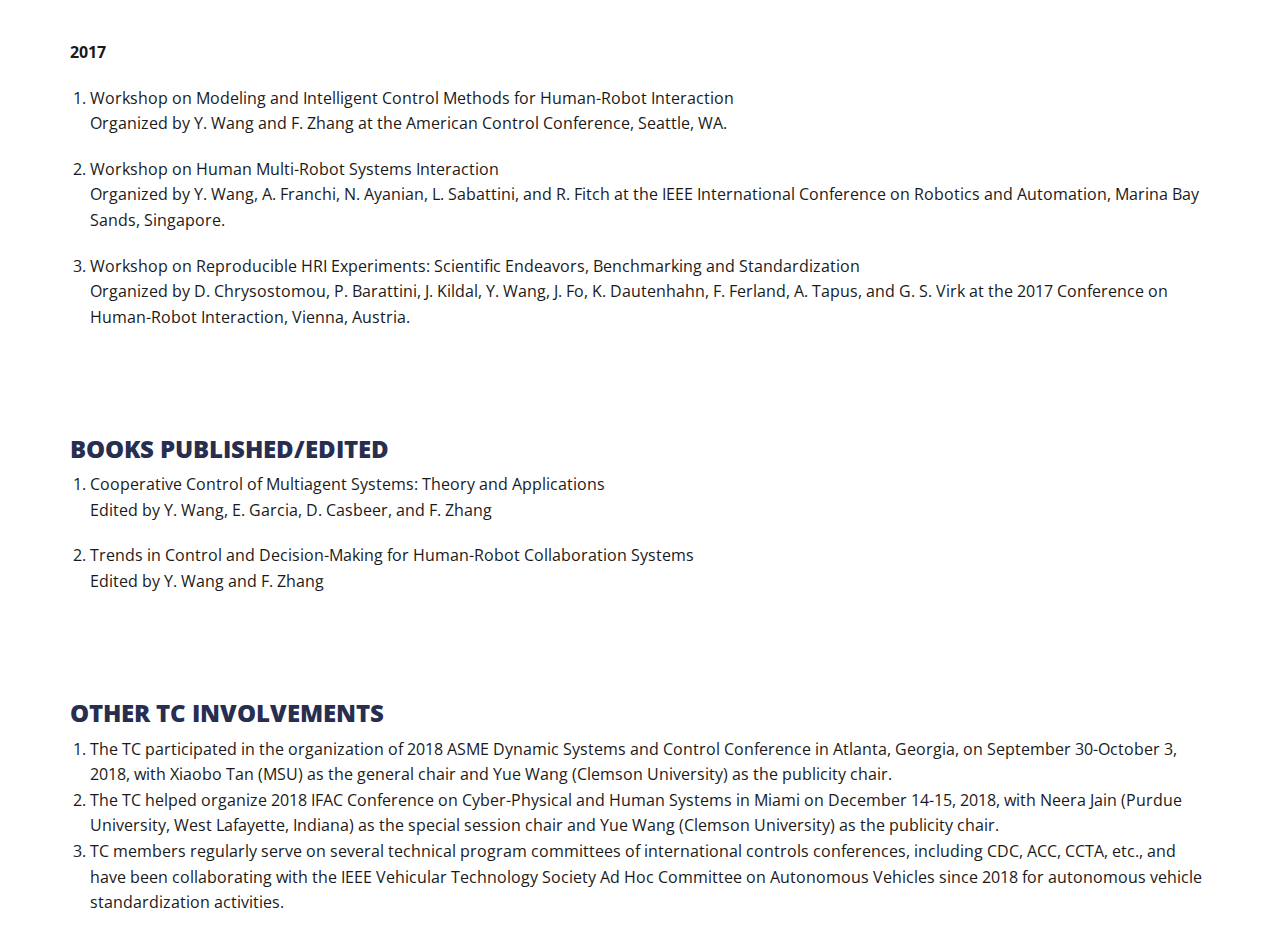
==== commit 4f468e97: "updated activities.html" ====
--- a/activities.html
+++ b/activities.html
@@ -99,6 +99,16 @@
             <div class="item-page">
               <p>&nbsp;</p>
               <h2>Invited Sessions and Special Issues</h2>
+              <p><strong>2025</strong></p>
+              <ol>
+                <li>
+                  XYZ
+                  <p>
+                    Organized by A. Sinha and Y. Cao at the
+                    American Control Conference, Denver, CO.
+                  </p>
+                </li>
+              </ol>
               <p><strong>2024</strong></p>
               <ol>
                 <li>
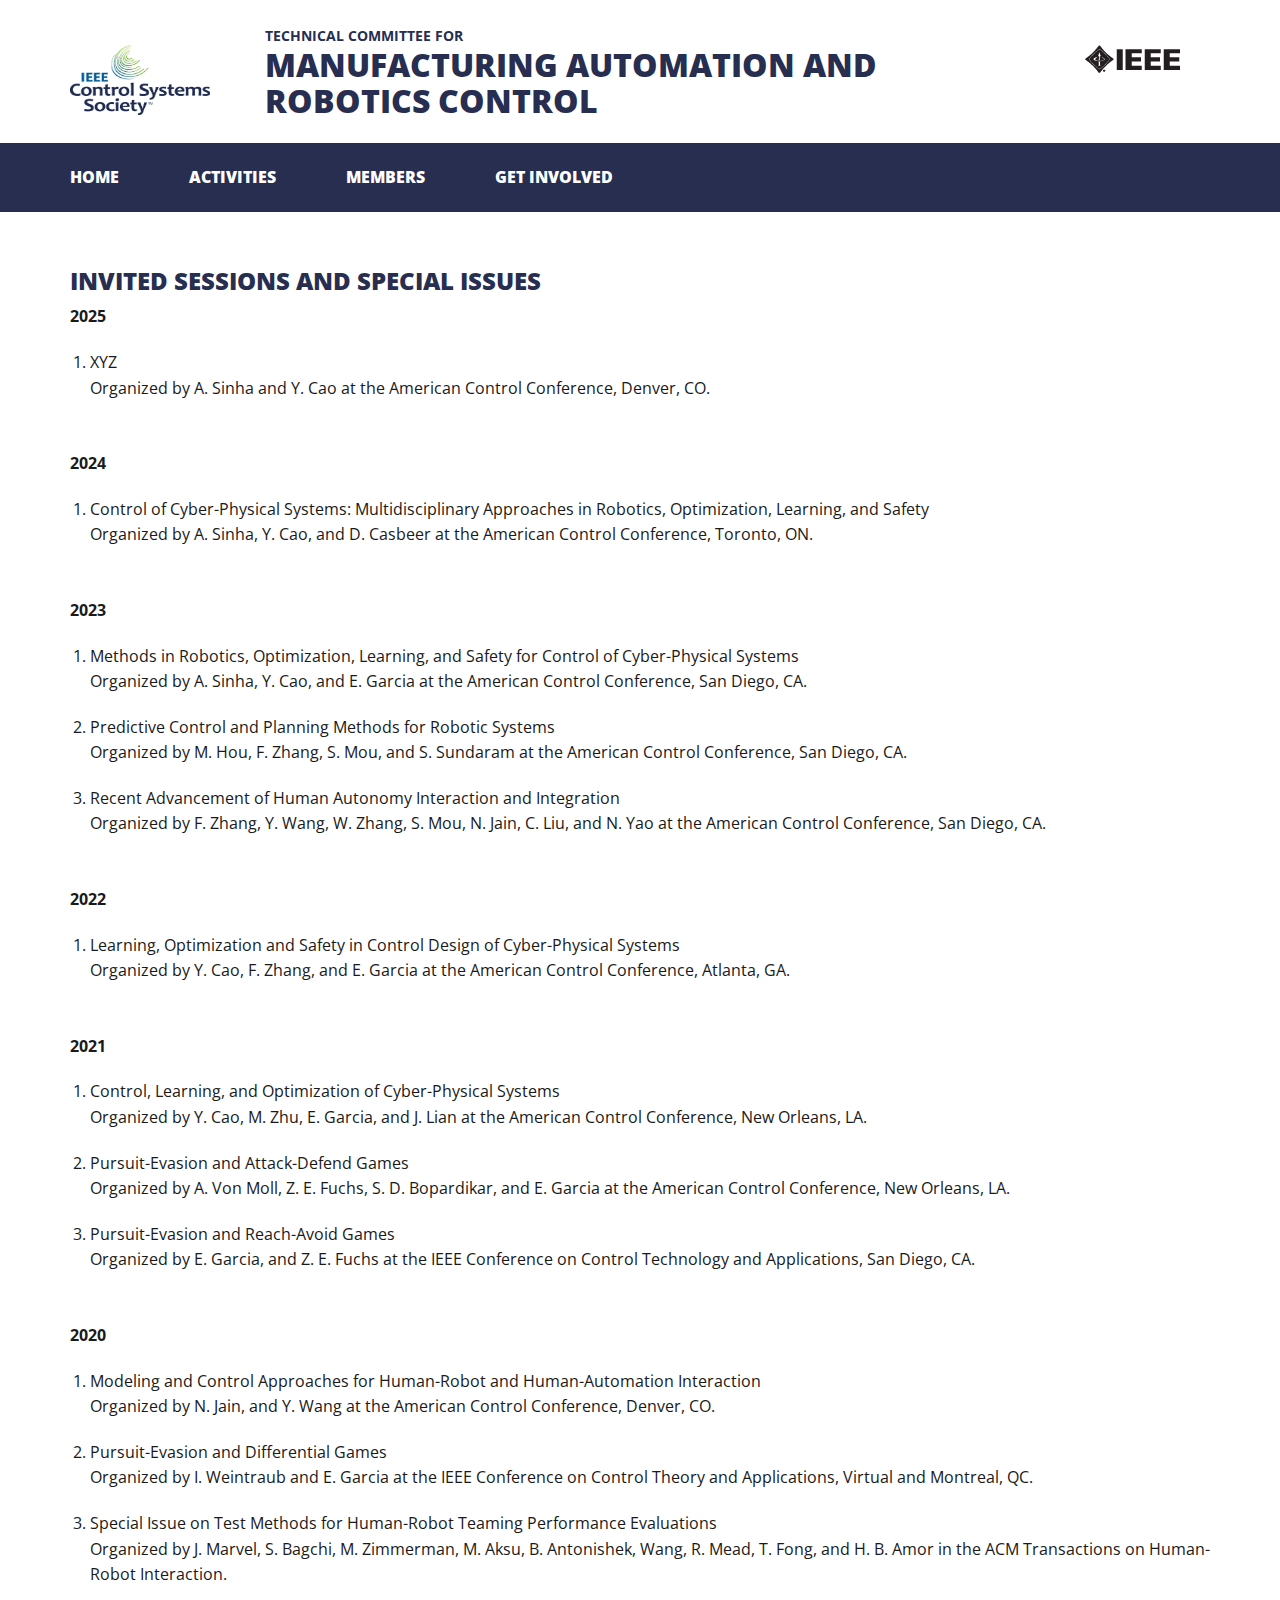
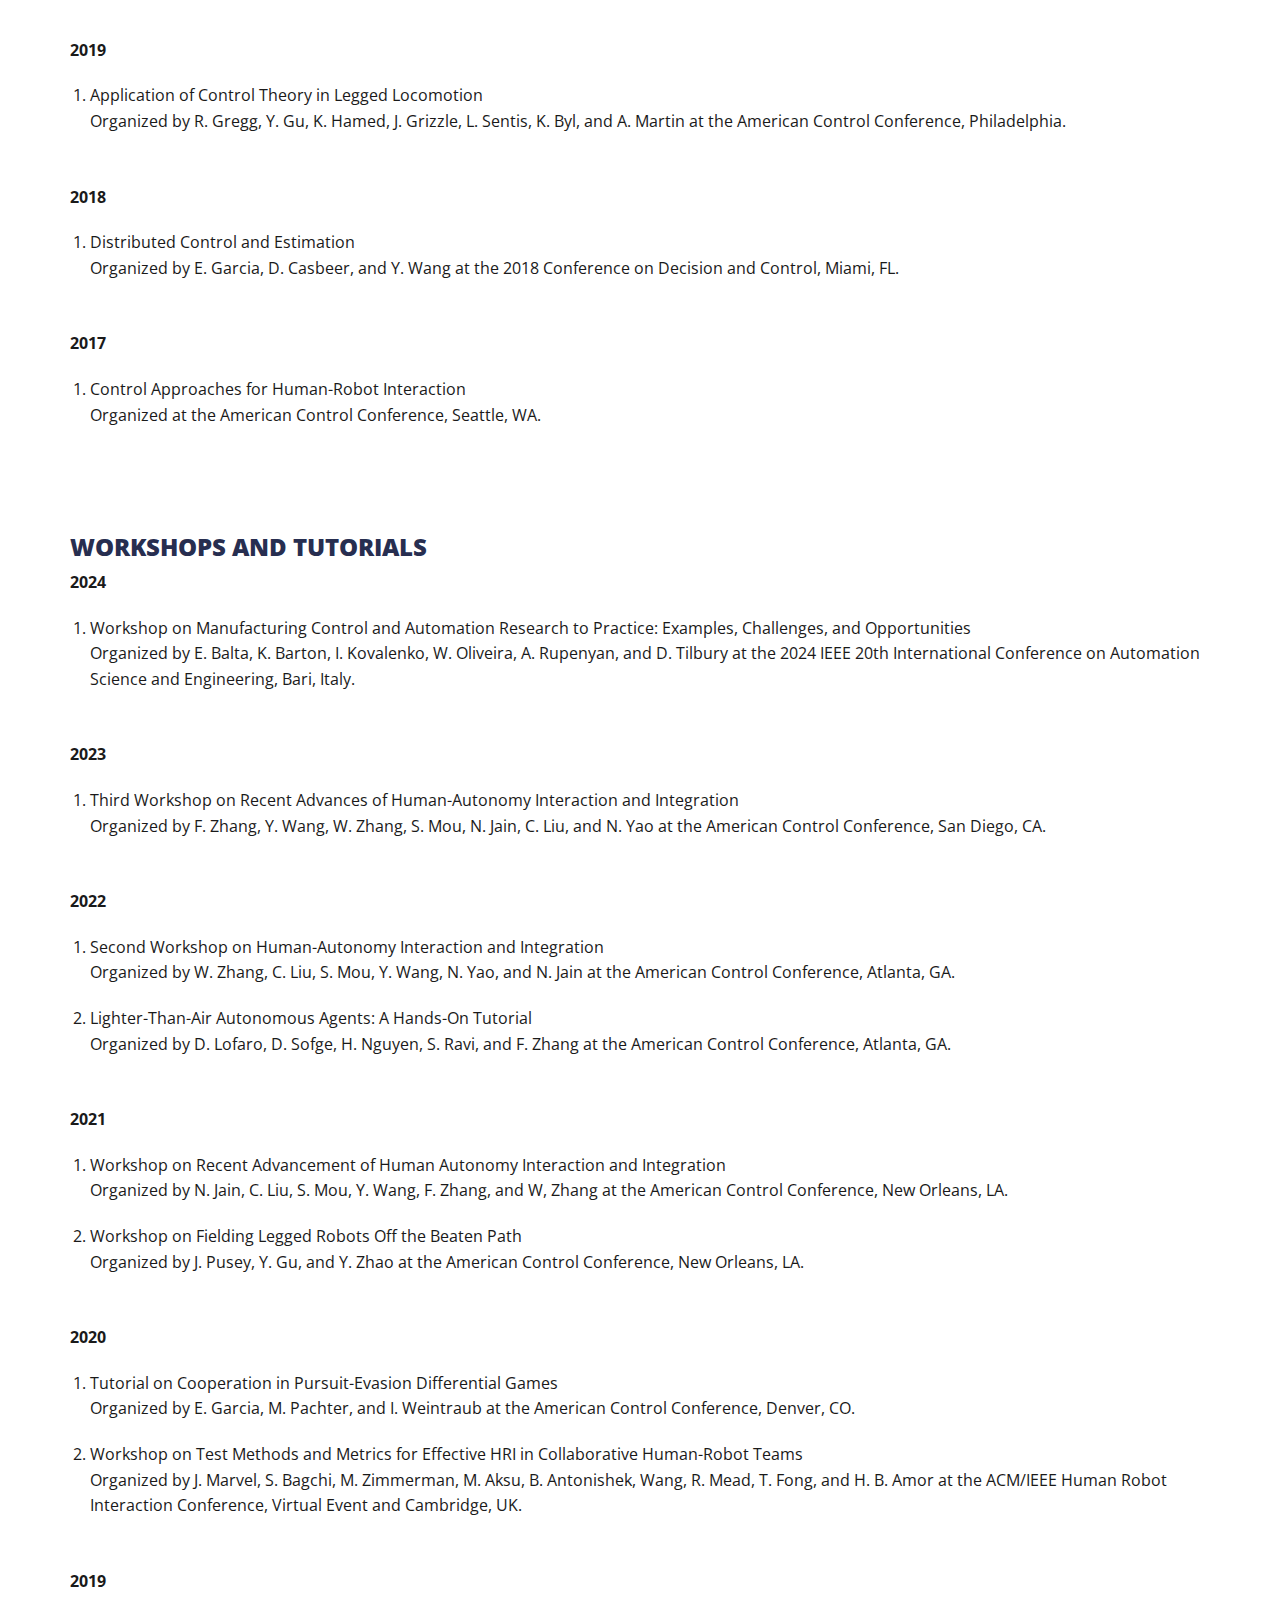
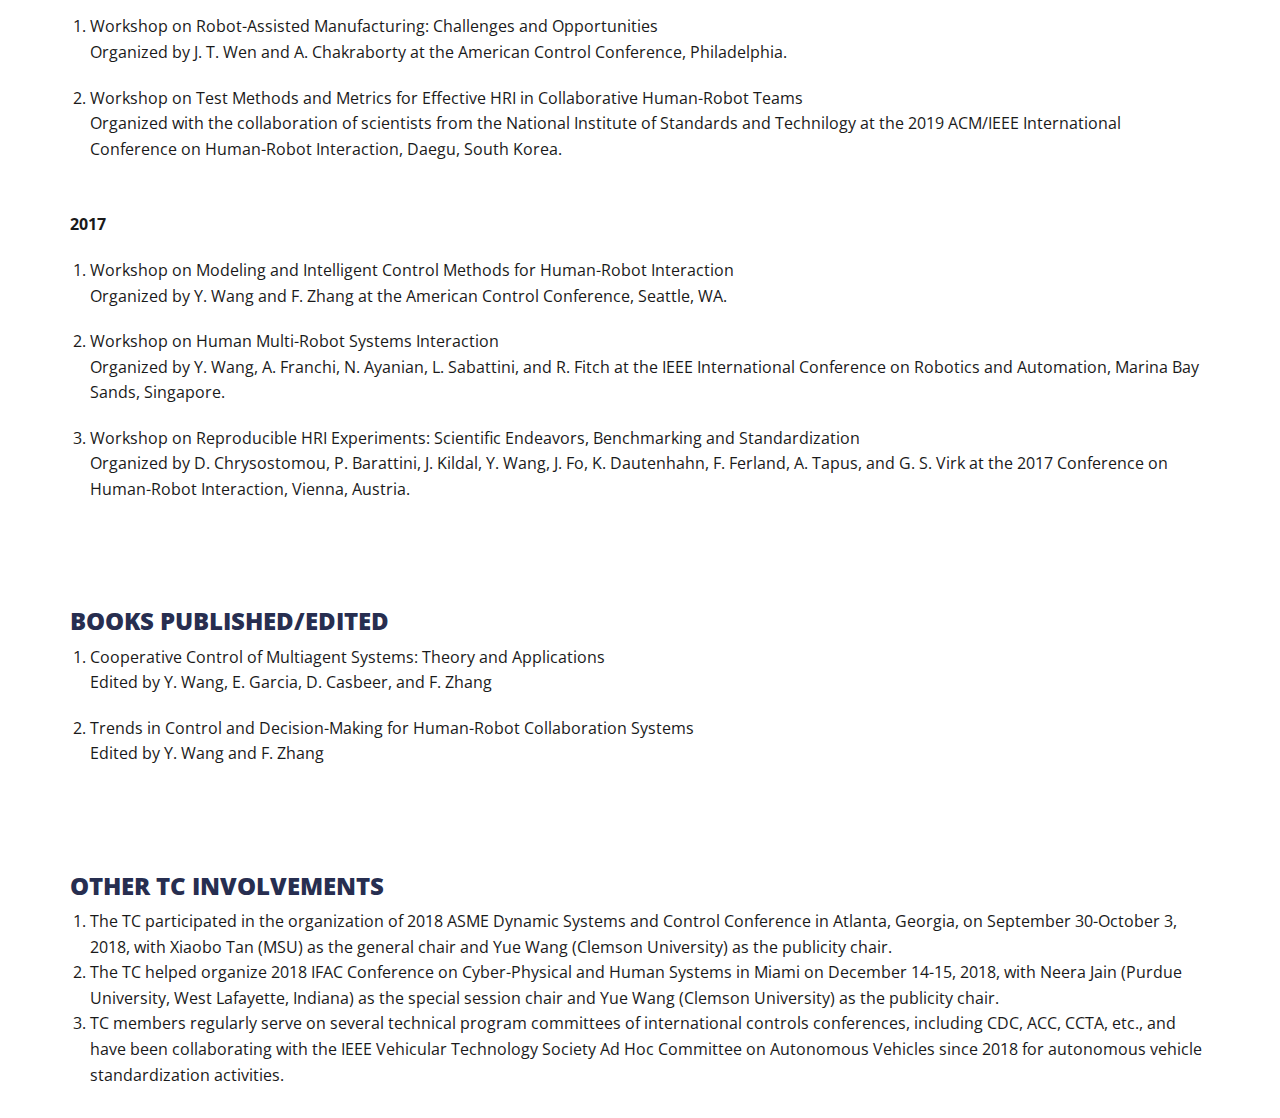
==== commit 0f290eef: "update activities" ====
--- a/activities.html
+++ b/activities.html
@@ -104,8 +104,8 @@
                 <li>
                   XYZ
                   <p>
-                    Organized by A. Sinha and Y. Cao at the
-                    American Control Conference, Denver, CO.
+                    Organized by A. Sinha and Y. Cao at the American Control
+                    Conference, Denver, CO.
                   </p>
                 </li>
               </ol>
@@ -248,6 +248,19 @@
               <p>&nbsp;</p>
 
               <h2>Workshops and Tutorials</h2>
+              <p><strong>2024</strong></p>
+              <ol>
+                <li>
+                  Workshop on Manufacturing Control and Automation Research to
+                  Practice: Examples, Challenges, and Opportunities
+                  <p>
+                    Organized by E. Balta, K. Barton, I. Kovalenko, W. Oliveira,
+                    A. Rupenyan, and D. Tilbury at the 2024 IEEE 20th
+                    International Conference on Automation Science and
+                    Engineering, Bari, Italy.
+                  </p>
+                </li>
+              </ol>
               <p><strong>2023</strong></p>
               <ol>
                 <li>
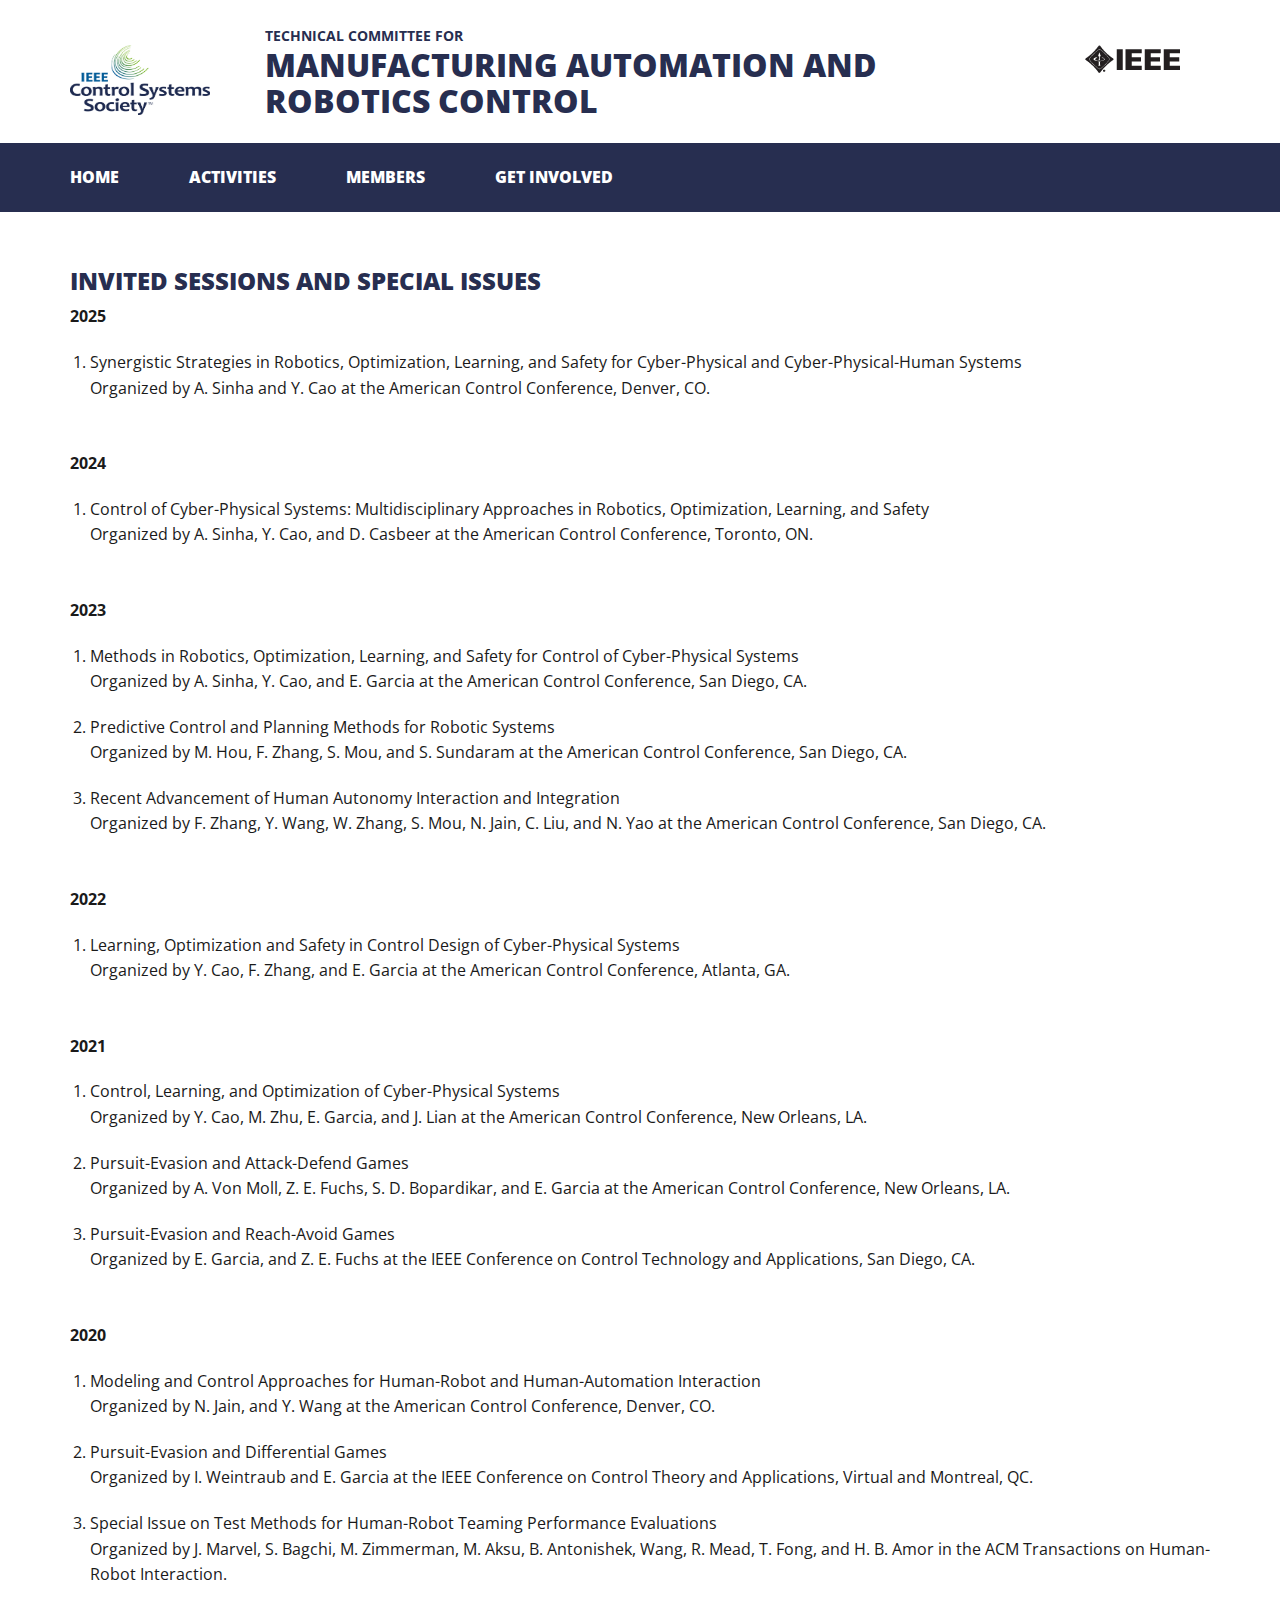
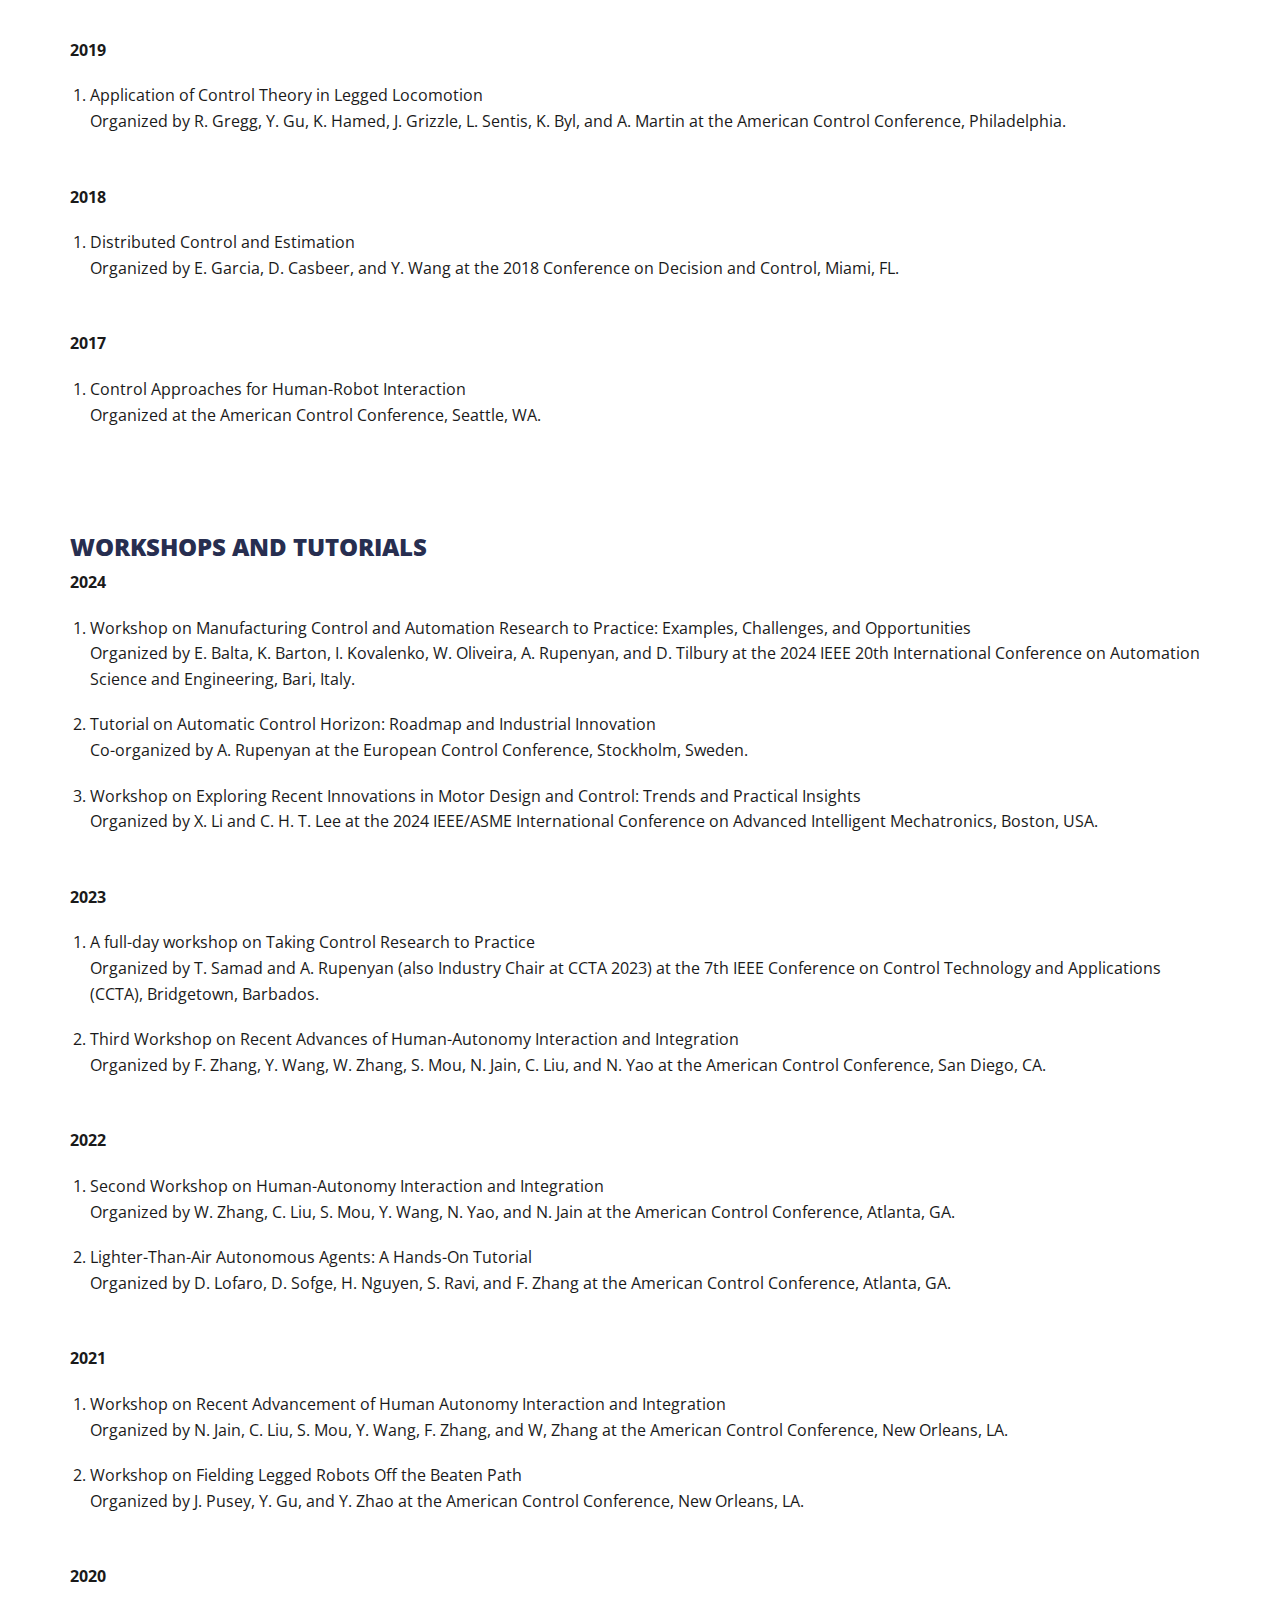
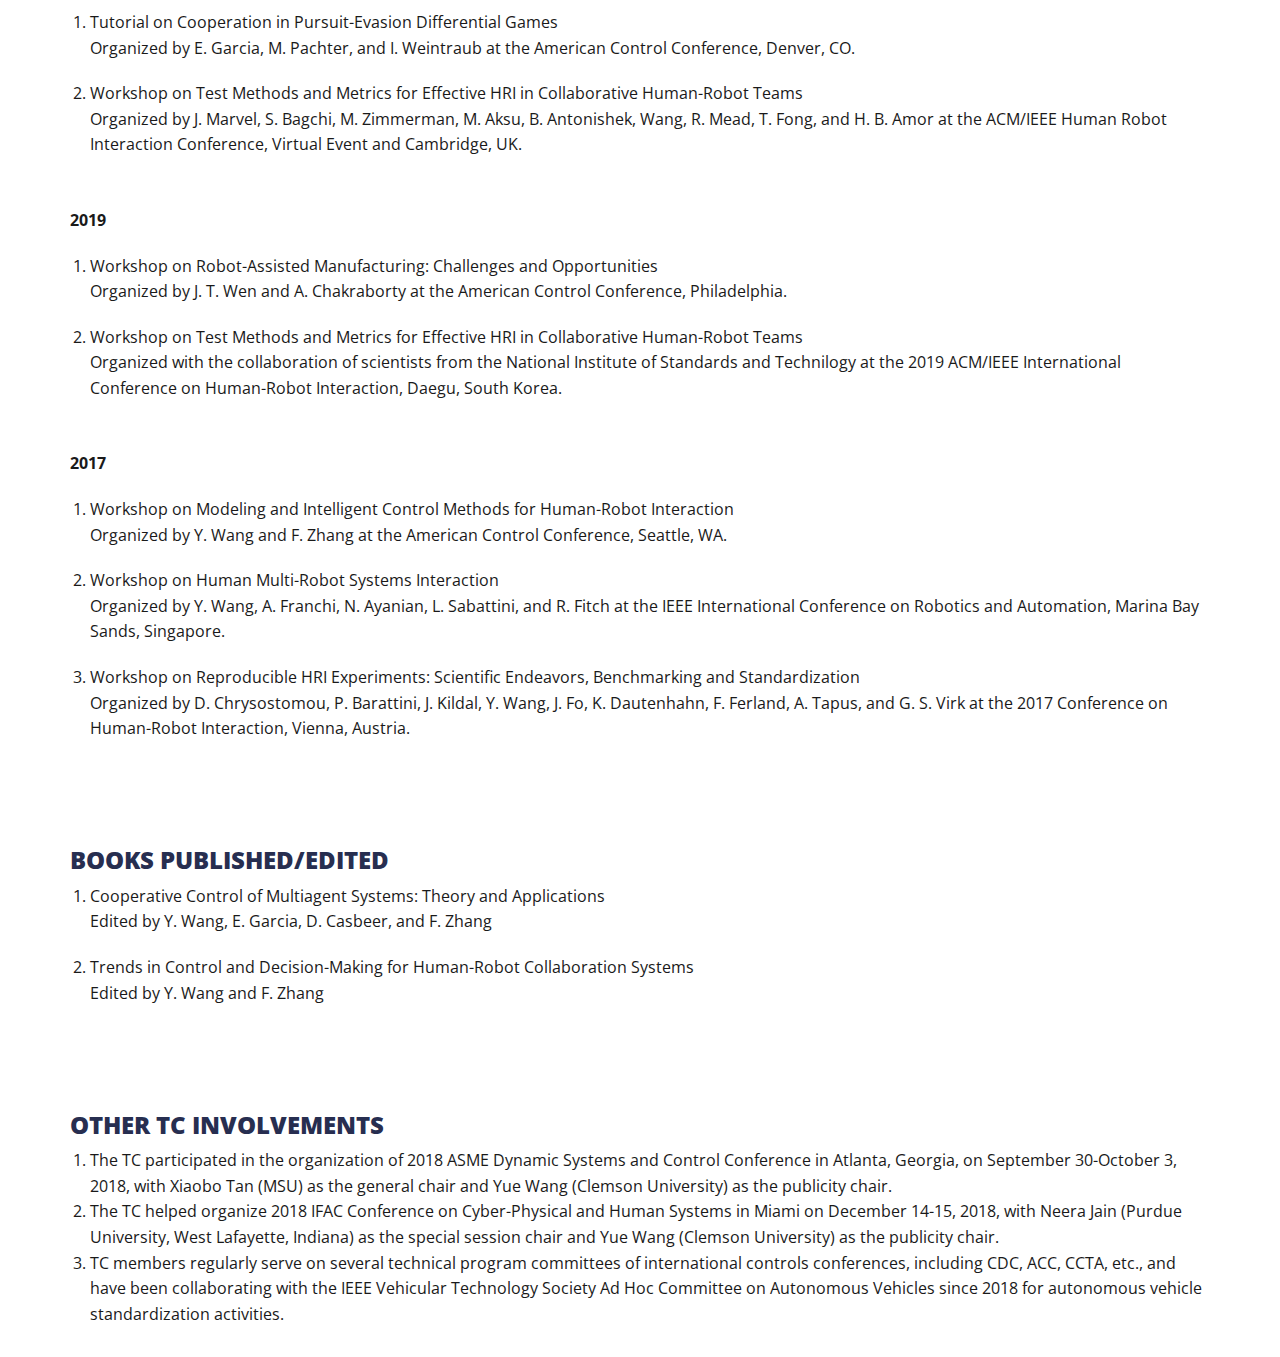
==== commit 4fbe35ed: "update activities." ====
--- a/activities.html
+++ b/activities.html
@@ -102,7 +102,8 @@
               <p><strong>2025</strong></p>
               <ol>
                 <li>
-                  XYZ
+                  Synergistic Strategies in Robotics, Optimization, Learning,
+                  and Safety for Cyber-Physical and Cyber-Physical-Human Systems
                   <p>
                     Organized by A. Sinha and Y. Cao at the American Control
                     Conference, Denver, CO.
@@ -260,9 +261,34 @@
                     Engineering, Bari, Italy.
                   </p>
                 </li>
+                <li>
+                  Tutorial on Automatic Control Horizon: Roadmap and Industrial
+                  Innovation
+                  <p>
+                    Co-organized by A. Rupenyan at the European Control
+                    Conference, Stockholm, Sweden.
+                  </p>
+                </li>
+                <li>
+                  Workshop on Exploring Recent Innovations in Motor Design and
+                  Control: Trends and Practical Insights
+                  <p>
+                    Organized by X. Li and C. H. T. Lee at the 2024 IEEE/ASME
+                    International Conference on Advanced Intelligent
+                    Mechatronics, Boston, USA.
+                  </p>
+                </li>
               </ol>
               <p><strong>2023</strong></p>
               <ol>
+                <li>
+                  A full-day workshop on Taking Control Research to Practice
+                  <p>
+                    Organized by T. Samad and A. Rupenyan (also Industry Chair
+                    at CCTA 2023) at the 7th IEEE Conference on Control
+                    Technology and Applications (CCTA), Bridgetown, Barbados.
+                  </p>
+                </li>
                 <li>
                   Third Workshop on Recent Advances of Human-Autonomy
                   Interaction and Integration
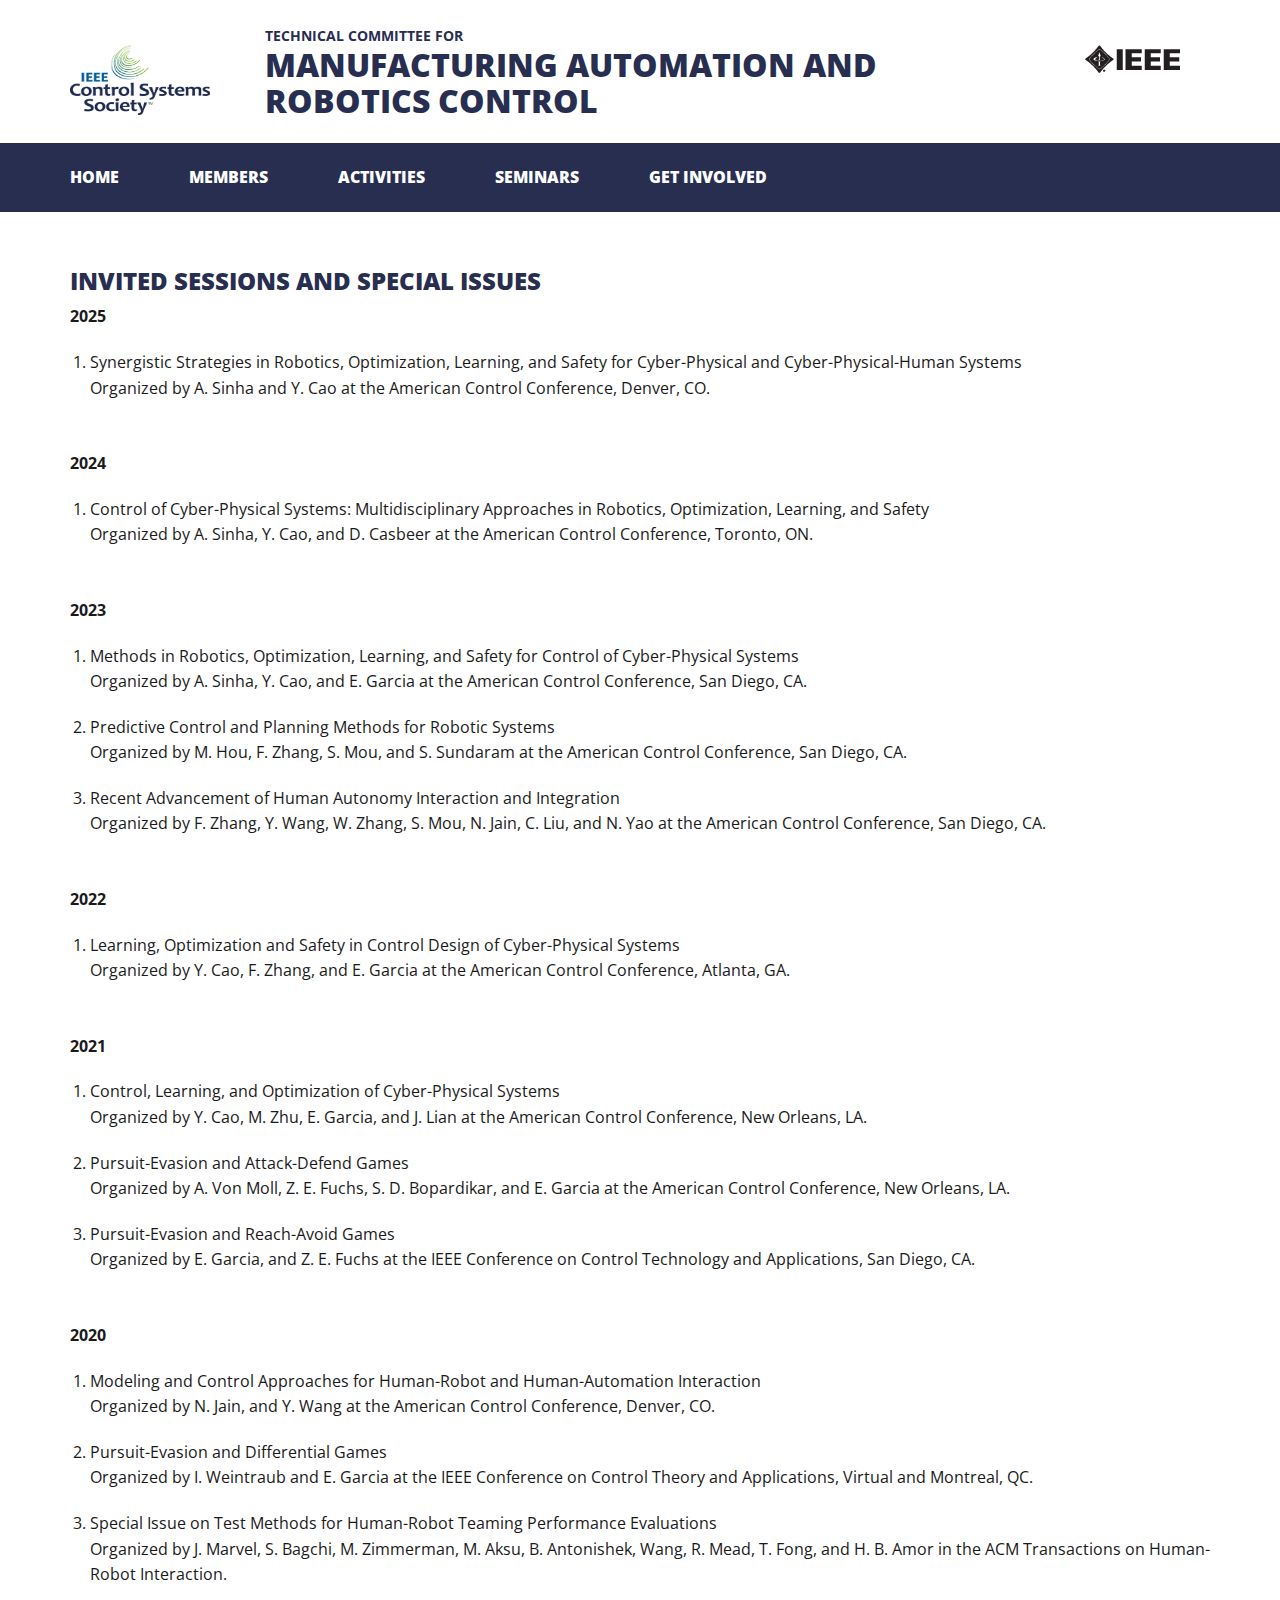
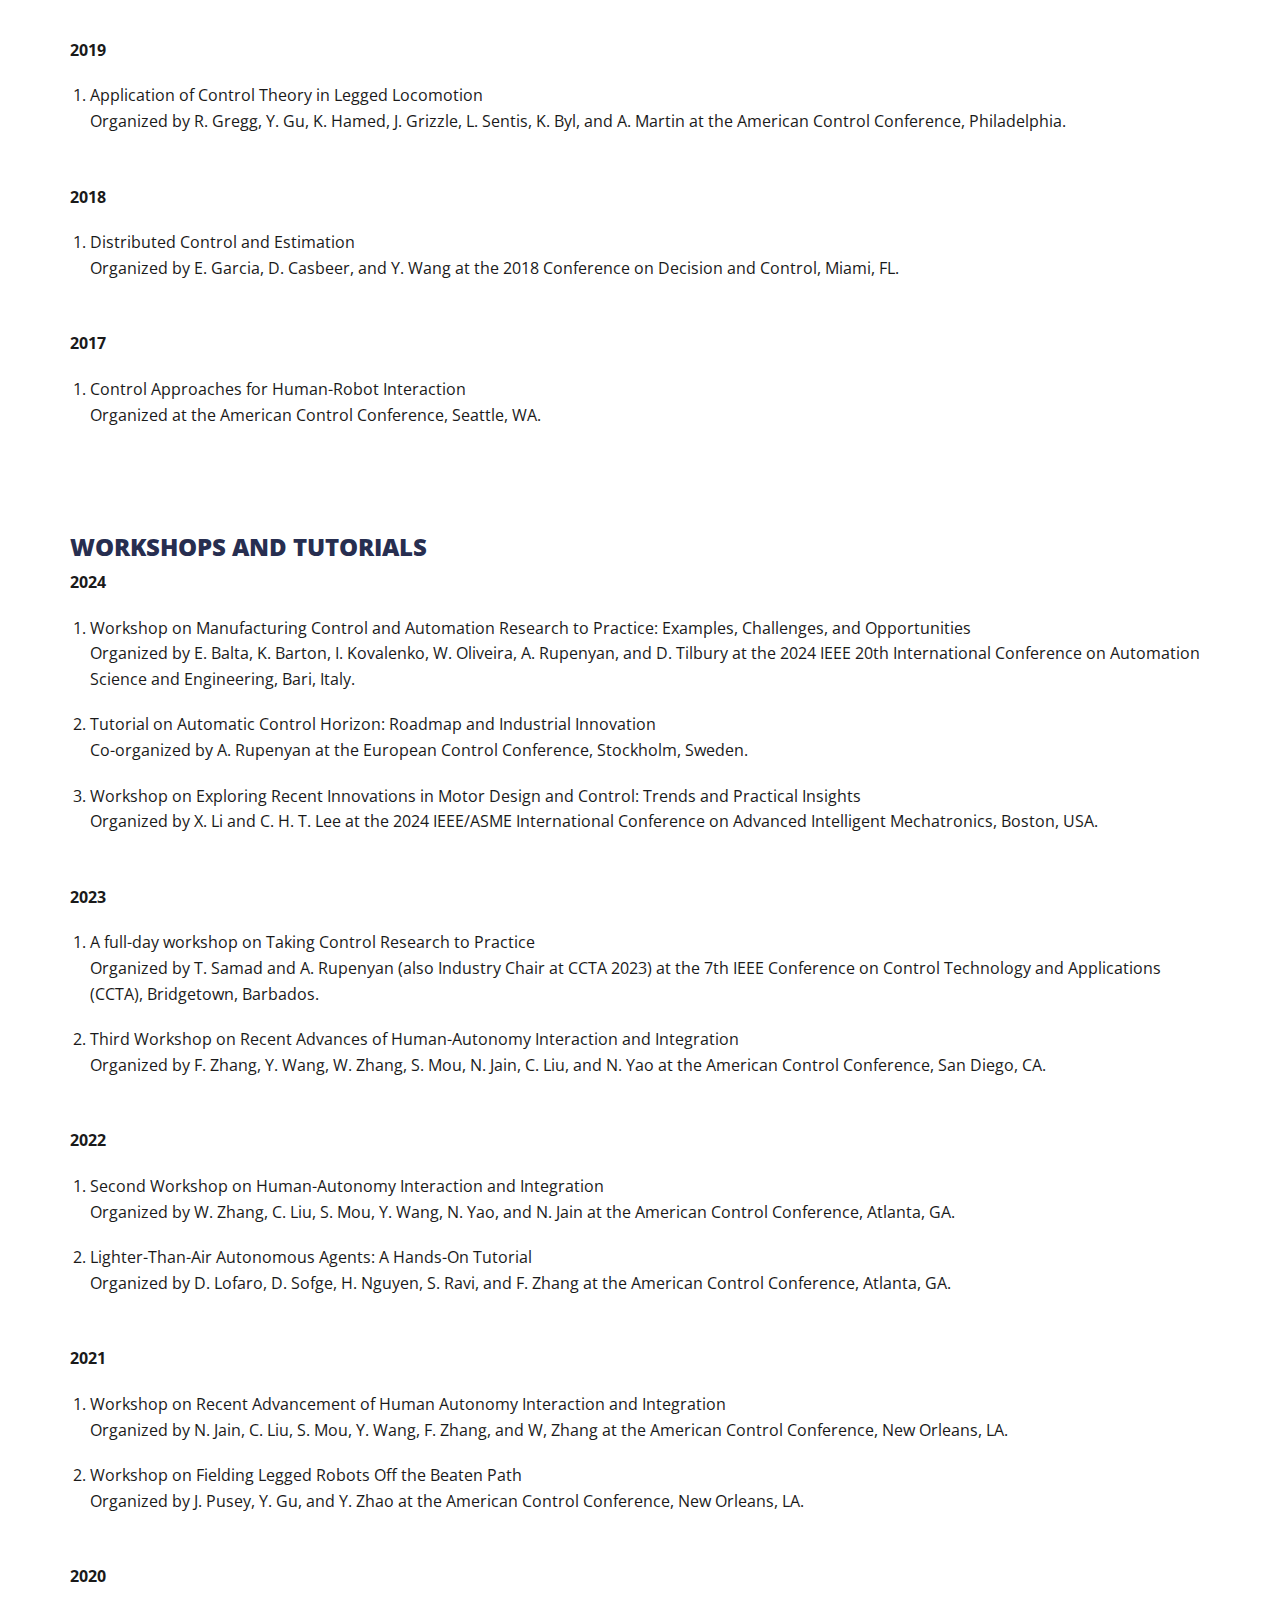
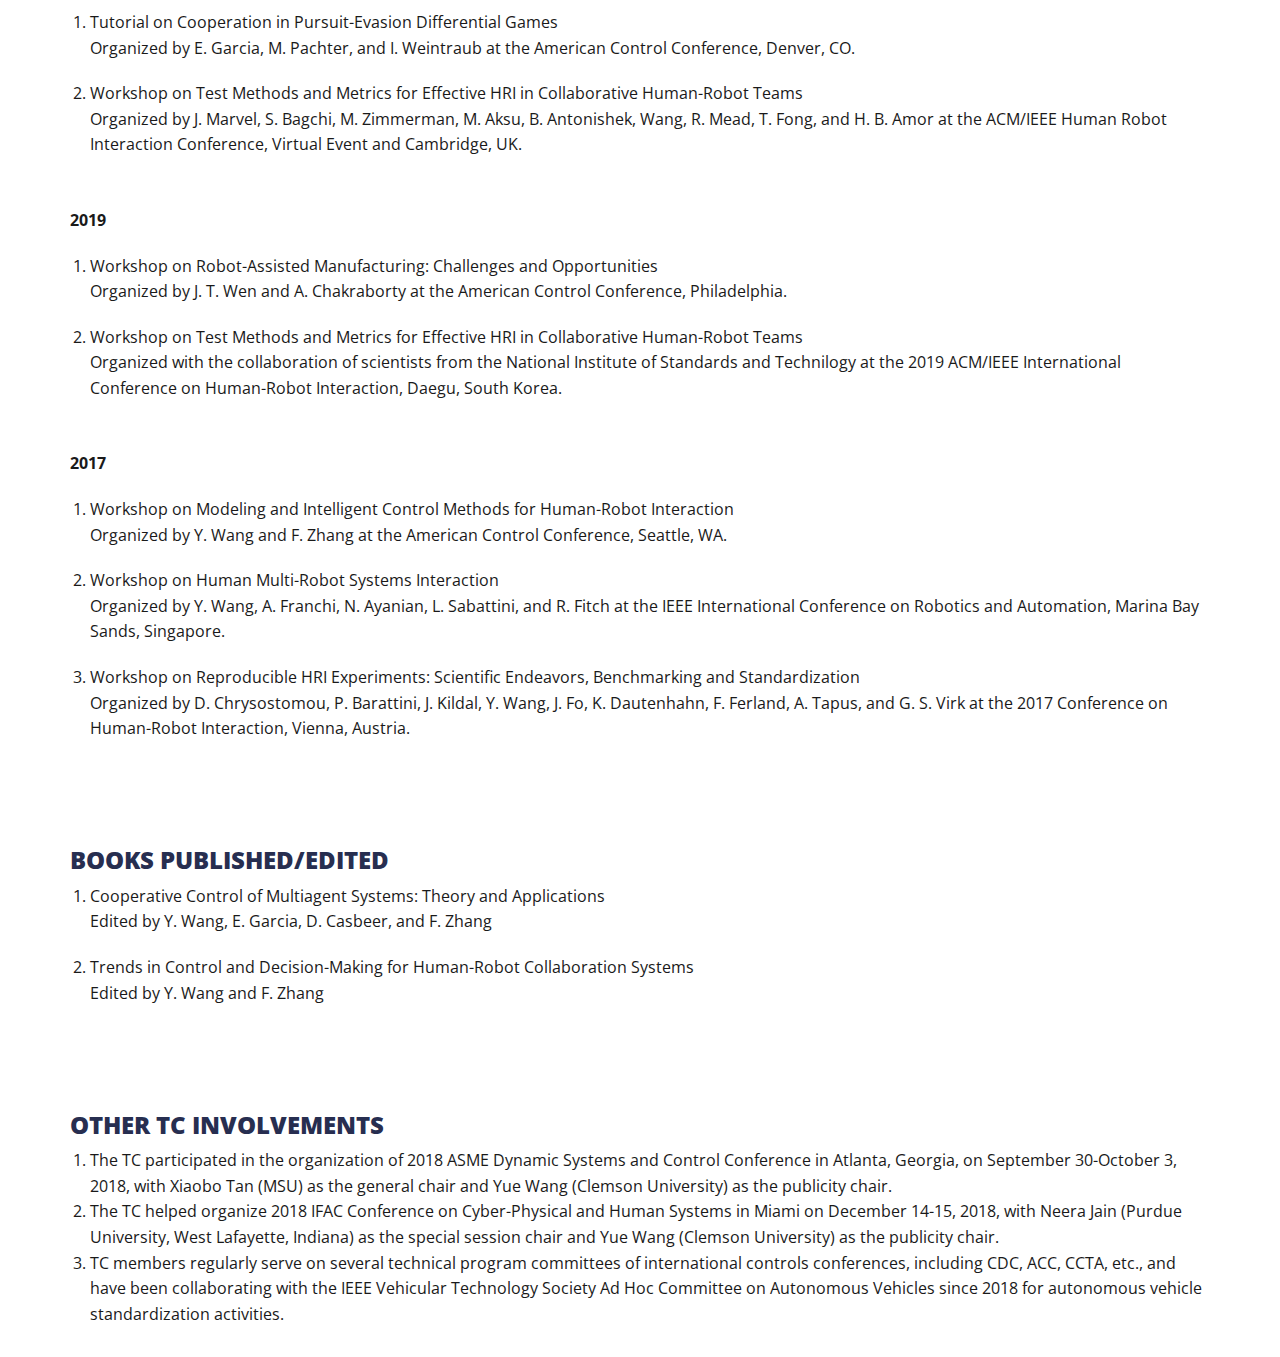
==== commit 0738d622: "Committee News added and other updates" ====
--- a/activities.html
+++ b/activities.html
@@ -74,11 +74,14 @@
                     <li class="item-247">
                       <a href="/">Home</a>
                     </li>
+                    <li class="item-247">
+                      <a href="members.html">Members</a>
+                    </li>
                     <li class="item-246">
                       <a href="activities.html">Activities</a>
                     </li>
-                    <li class="item-247">
-                      <a href="members.html">Members</a>
+                    <li class="item-246">
+                      <a href="seminars.html">Seminars</a>
                     </li>
                     <li class="item-247">
                       <a href="contact.html">Get Involved</a>
--- a/css/styles.css
+++ b/css/styles.css
@@ -346,6 +346,7 @@
   font-weight: 700;
   border-bottom: 1px solid #bdbdbd;
   padding-bottom: 8px;
+  margin-top: 60px;
 }
 .right-side h3 i {
   color: #98012e;
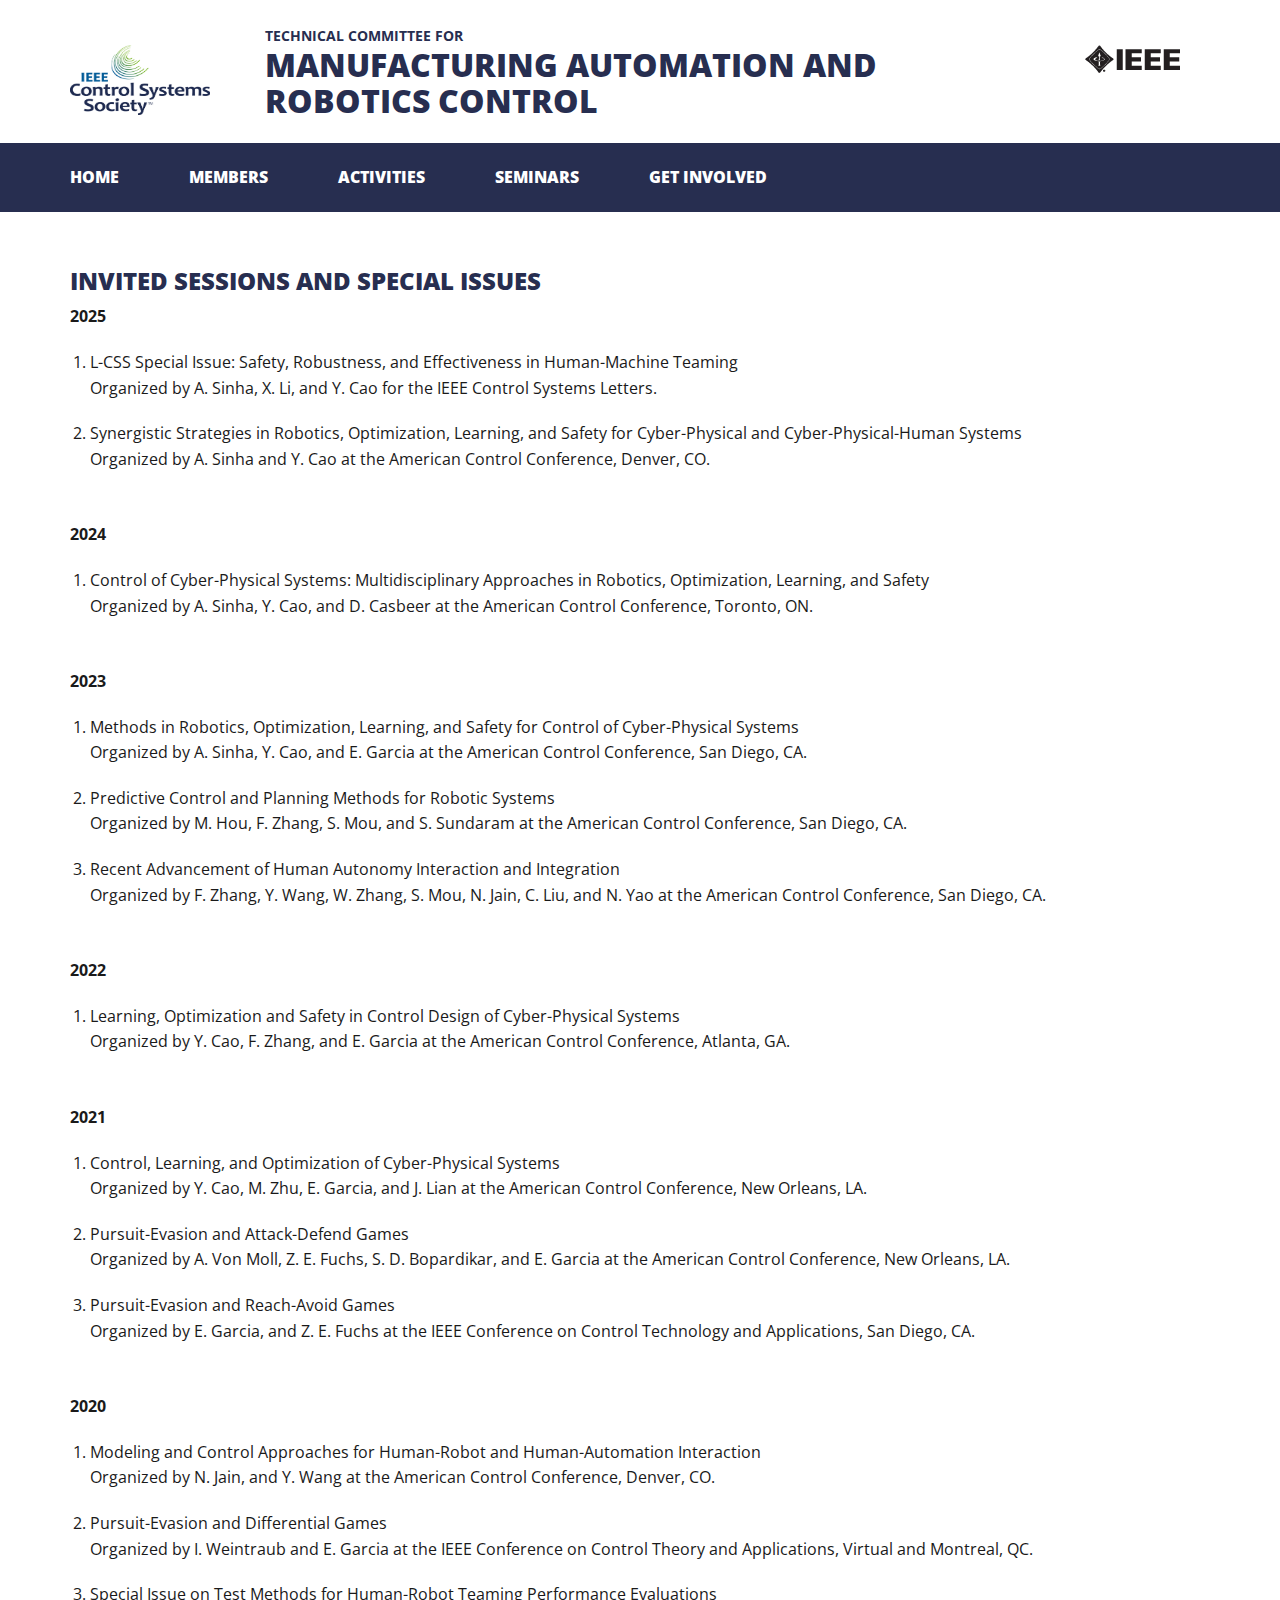
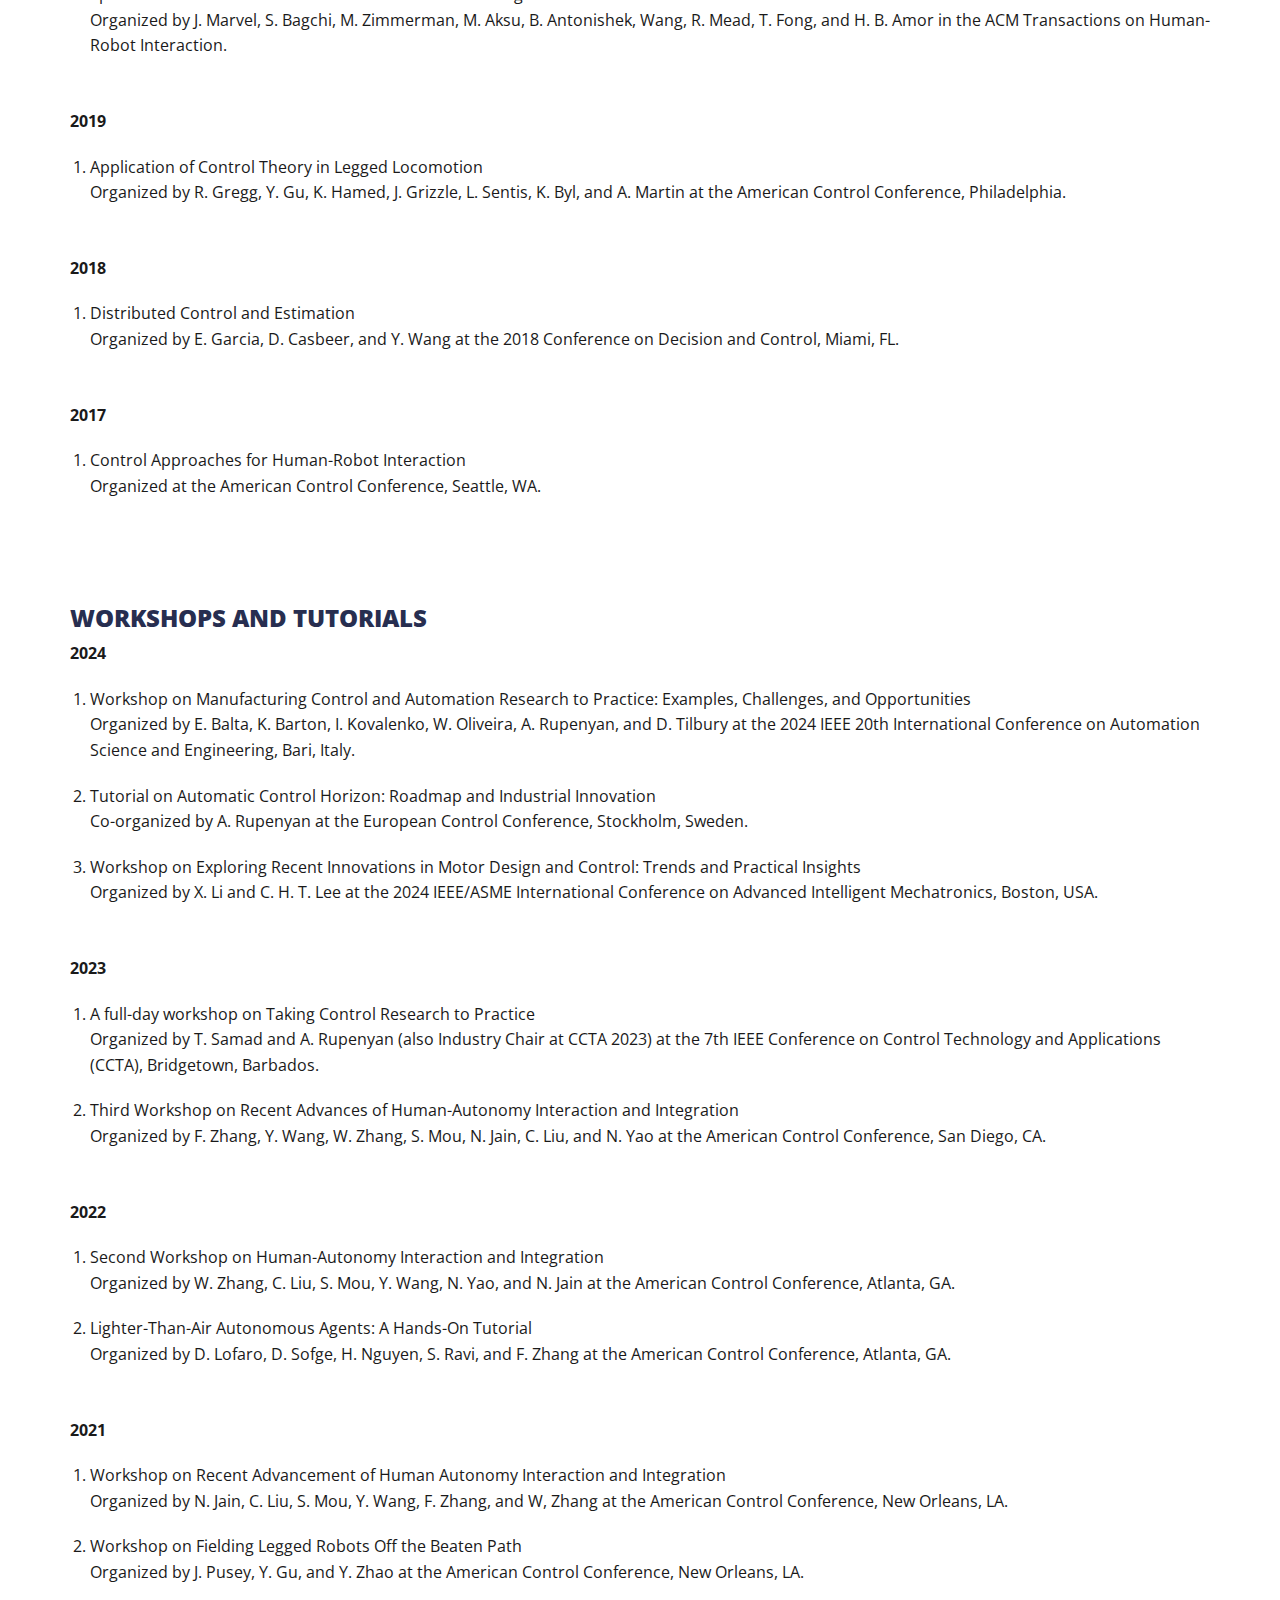
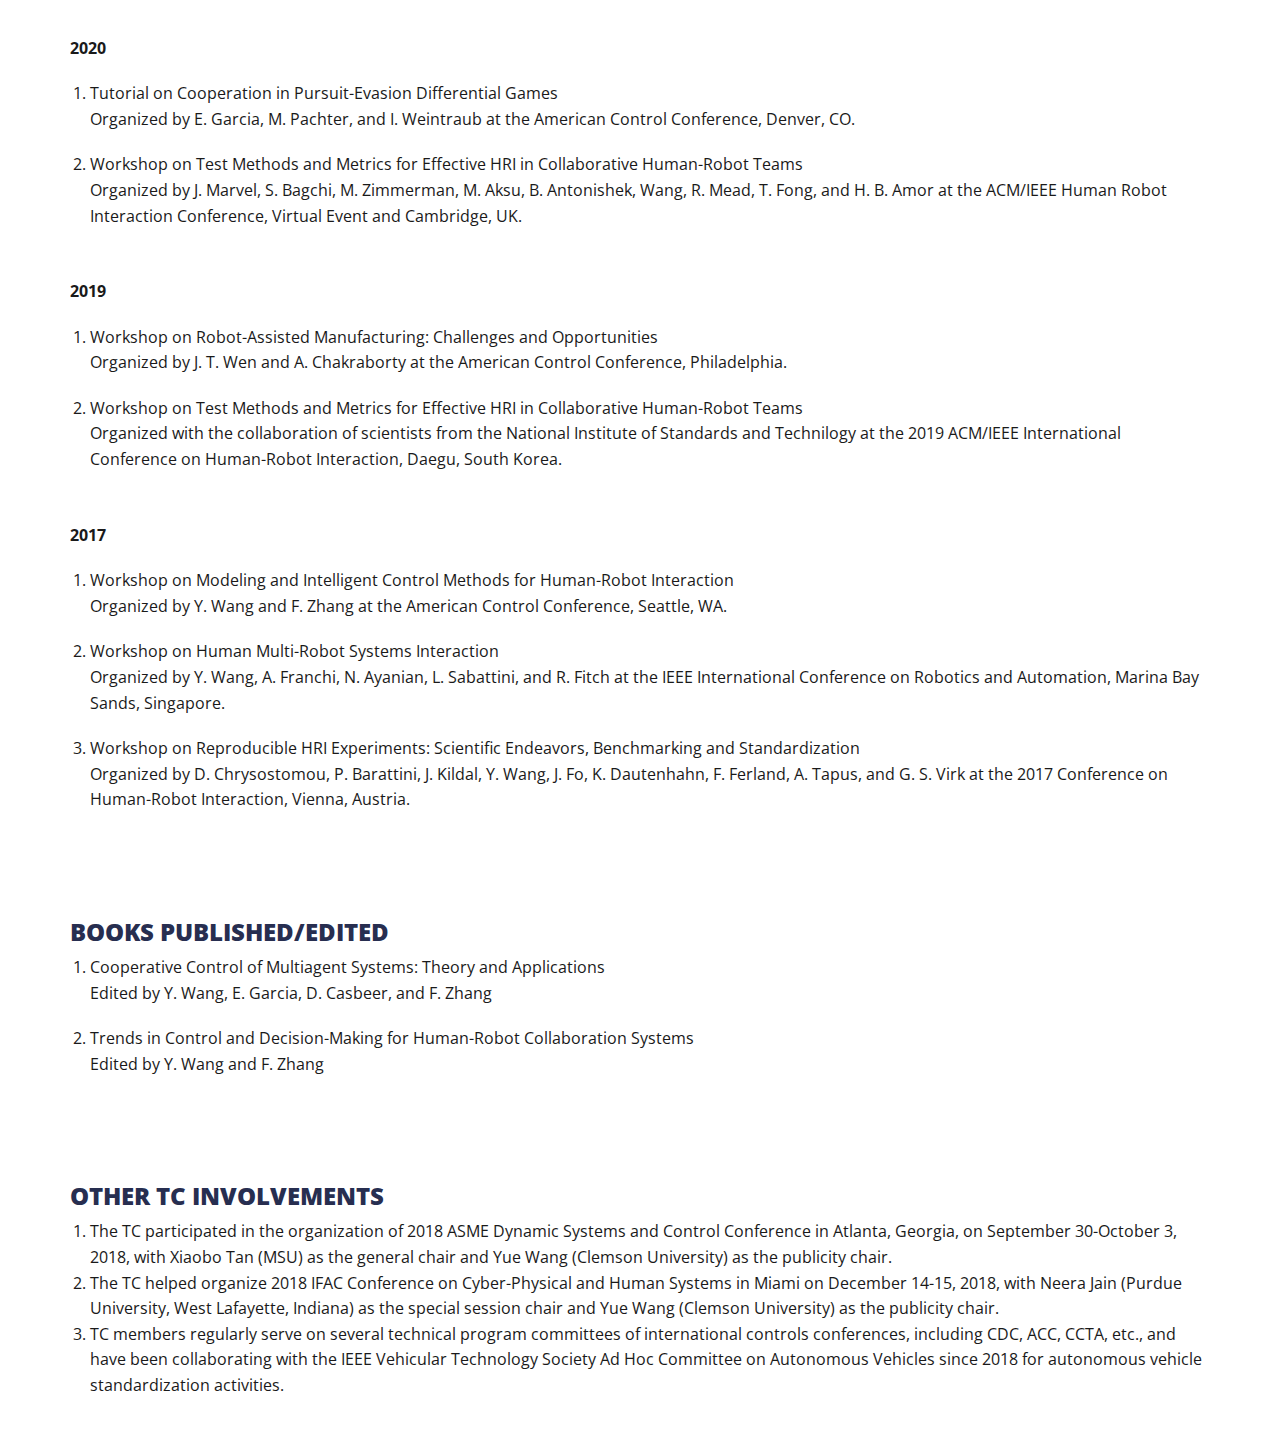
==== commit 71a7f2be: "update members, seminars" ====
--- a/activities.html
+++ b/activities.html
@@ -105,6 +105,14 @@
               <p><strong>2025</strong></p>
               <ol>
                 <li>
+                  L-CSS Special Issue: Safety, Robustness, and Effectiveness in
+                  Human-Machine Teaming
+                  <p>
+                    Organized by A. Sinha, X. Li, and Y. Cao for the IEEE
+                    Control Systems Letters.
+                  </p>
+                </li>
+                <li>
                   Synergistic Strategies in Robotics, Optimization, Learning,
                   and Safety for Cyber-Physical and Cyber-Physical-Human Systems
                   <p>
